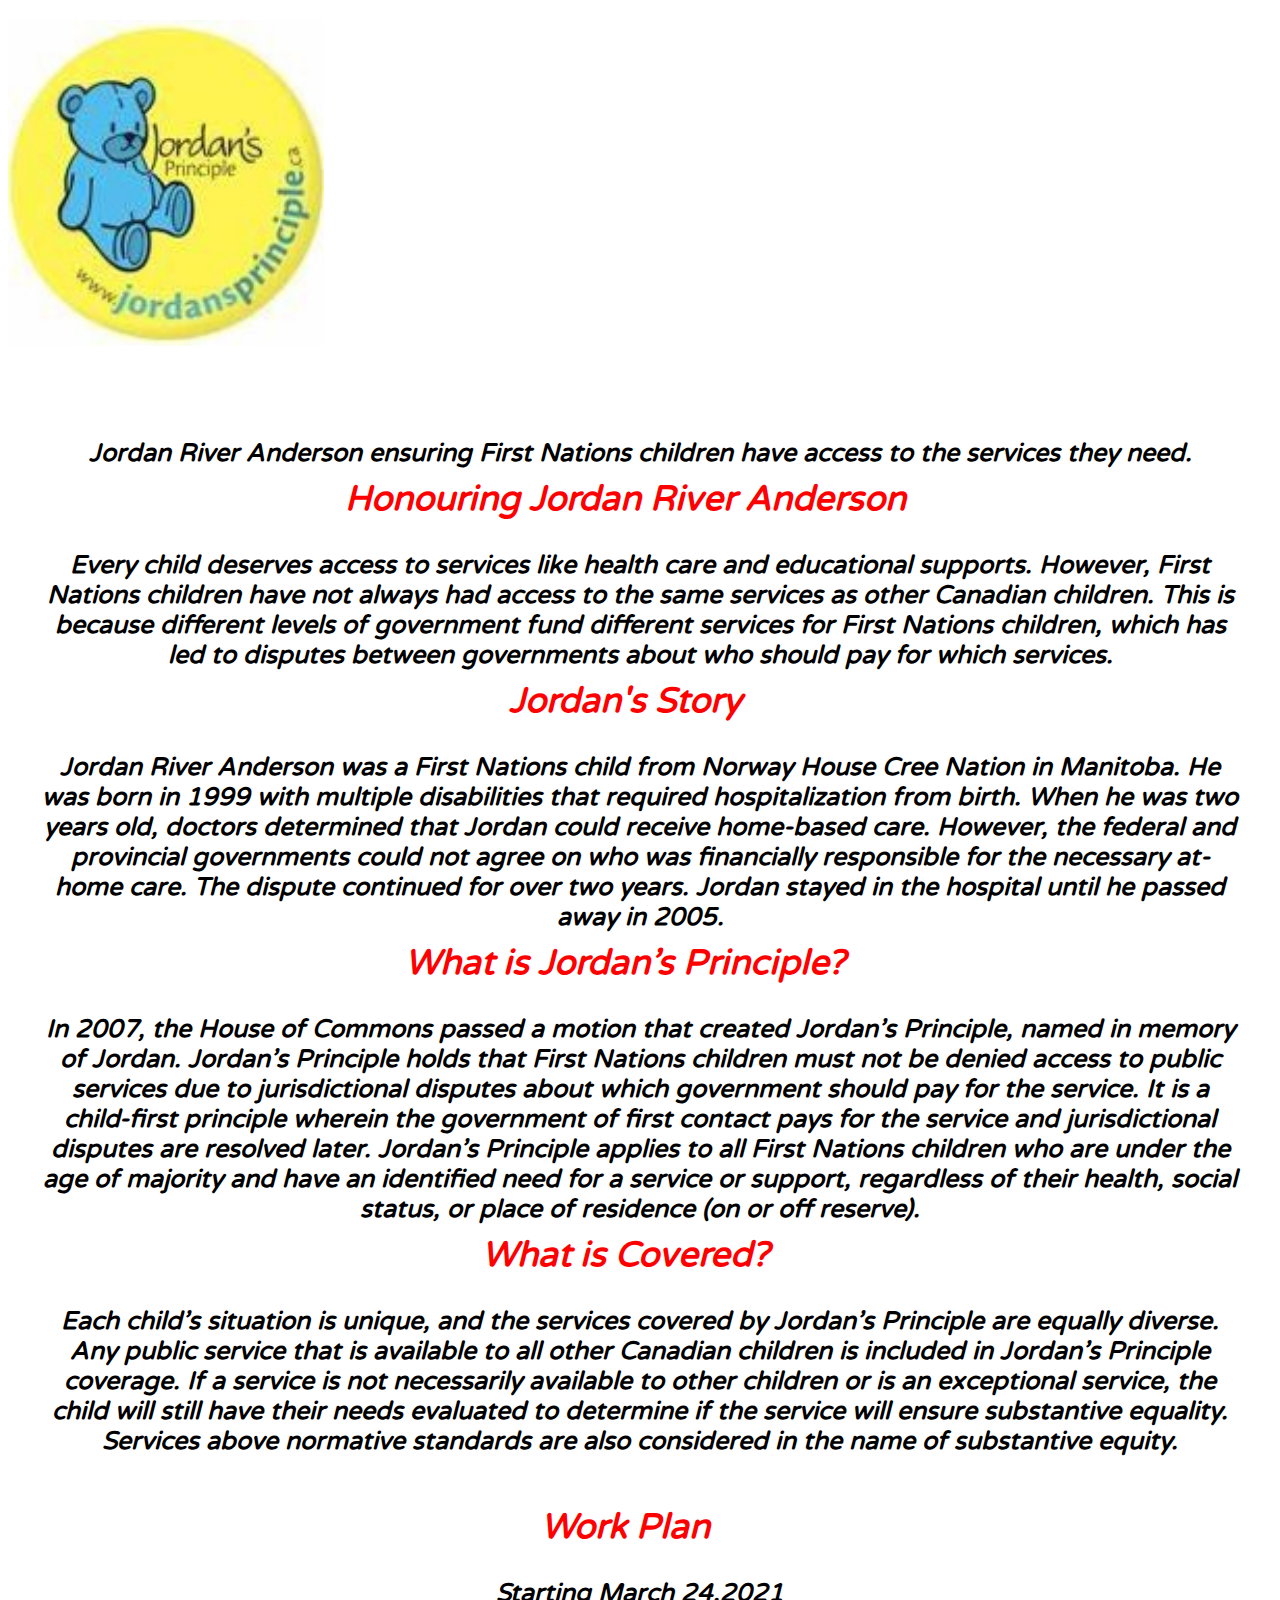
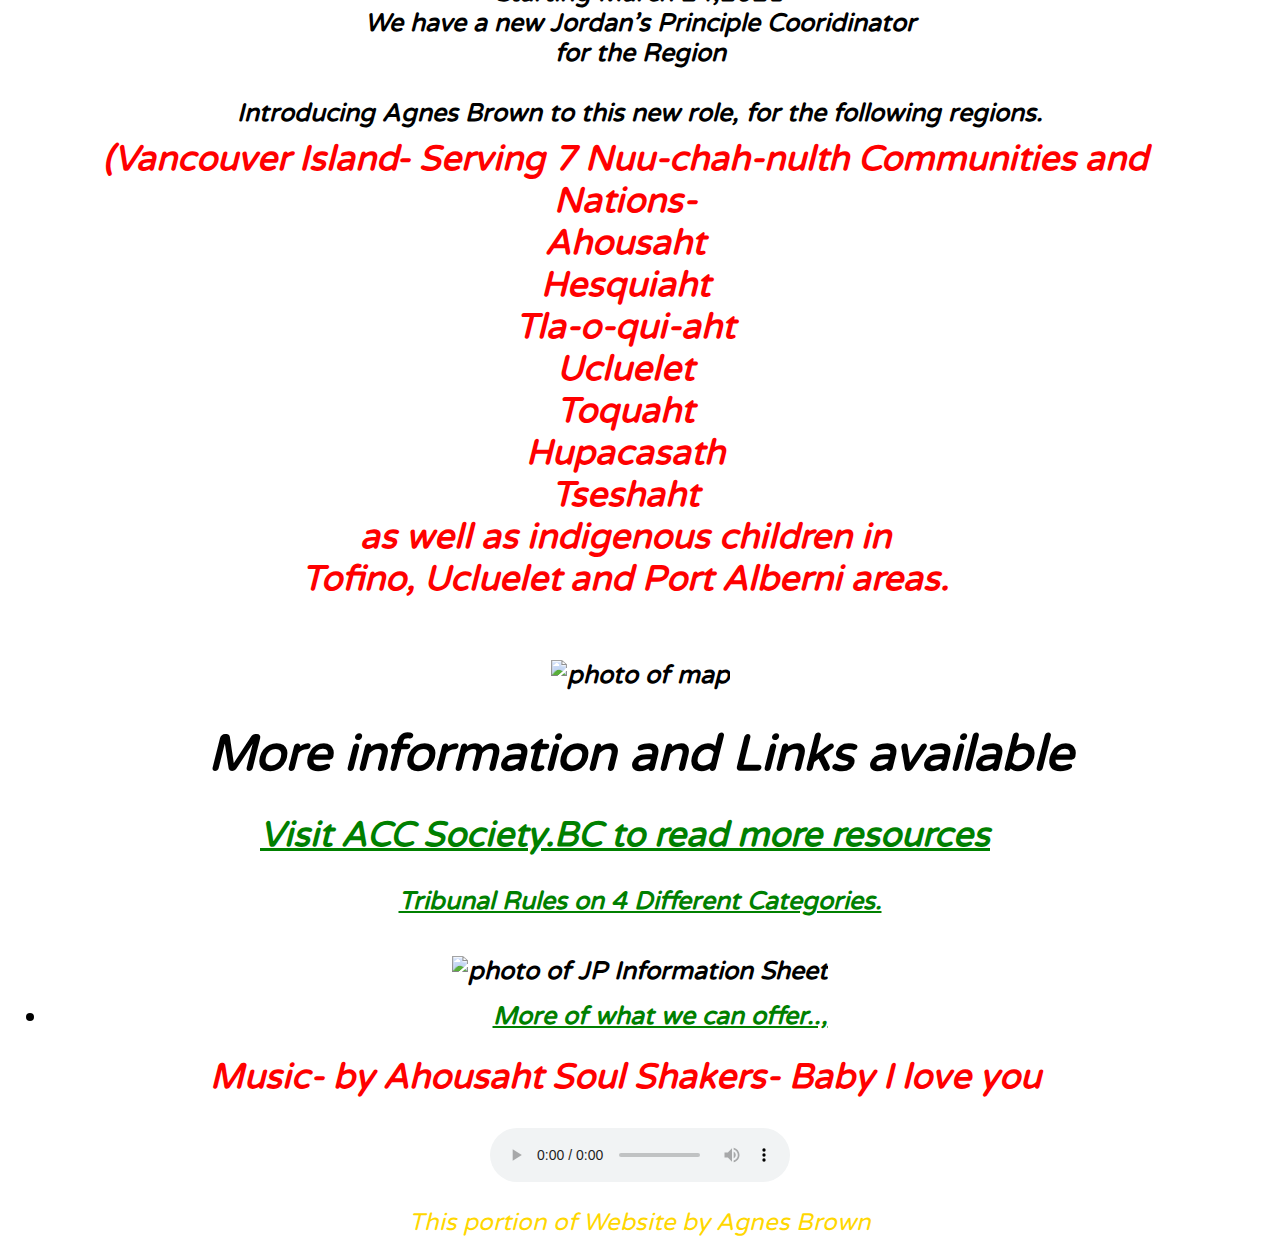
==== index.html @ 7cdf099b "Update index.html" ====
<!DOCTYPE html>
<html lang="en">

<head>
    <title> Jordan's Principle </title>
    <meta charset="utf-8">
    <link rel="stylesheet" href="style2.css">
<link rel="preconnect" href="https://fonts.gstatic.com">
<link href="https://fonts.googleapis.com/css2?family=Varela+Round&display=swap" rel="stylesheet">
</head>
<div class="banner"</div>
<body>
  </p>
</div>

<section>
  <b> Jordan River Anderson</b> ensuring First Nations children have access to the services they need.
  <br> <p> Honouring Jordan River Anderson <br></p>
Every child deserves access to services like health care and educational supports. However, First Nations children have not always had access to the same services as other Canadian children. This is because different levels of government fund different services for First Nations children, which has led to disputes between governments about who should pay for which services.
<p> Jordan's Story </p>
Jordan River Anderson was a First Nations child from Norway House Cree Nation in Manitoba. He was born in 1999 with multiple disabilities that required hospitalization from birth. When he was two years old, doctors determined that Jordan could receive home-based care. However, the federal and provincial governments could not agree on who was financially responsible for the necessary at-home care. The dispute continued for over two years. Jordan stayed in the hospital until he passed away in 2005.
<p> What is Jordan’s Principle? </p>
In 2007, the House of Commons passed a motion that created Jordan’s Principle, named in memory of Jordan. Jordan’s Principle holds that First Nations children must not be denied access to public services due to jurisdictional disputes about which government should pay for the service. It is a child-first principle wherein the government of first contact pays for the service and jurisdictional disputes are resolved later.
Jordan’s Principle applies to all First Nations children who are under the age of majority and have an identified need for a service or support, regardless of their health, social status, or place of residence (on or off reserve).
<p> What is Covered?</p>
Each child’s situation is unique, and the services covered by Jordan’s Principle are equally diverse. Any public service that is available to all other Canadian children is included in Jordan’s Principle coverage. If a service is not necessarily available to other children or is an exceptional service, the child will still have their needs evaluated to determine if the service will ensure substantive equality. Services above normative standards are also considered in the name of substantive equity.</p>

    <p>Work Plan</p>
   Starting March 24,2021
    <br>  We have a new Jordan’s Principle Cooridinator <br>
 <i><b> for the Region</i></b><br>
 <br>  Introducing <b> Agnes Brown</b> to this new role, for the following regions. <br>
    <p>(Vancouver Island- Serving 7 Nuu-chah-nulth Communities and Nations-<br>Ahousaht<br> Hesquiaht <br> Tla-o-qui-aht<br> Ucluelet<br> Toquaht<br> Hupacasath<br> Tseshaht<br> as well as indigenous children in <br>Tofino, Ucluelet and Port Alberni areas. <br></p>
    </section>

 <img src= "images/ncnmap.jpg" alt="photo of map" width="800" height="900" />



<h1> More information and Links available </h1>
<p><a href="https://www.acc-society.bc.ca/jordans-principle-info-sheet-from-indigenous-services-canada/"> Visit ACC Society.BC to read more resources</a></p>
<a href="https://fncaringsociety.com/sites/default/files/2020_chrt_36_information_sheet_jr_update.pdf"> Tribunal Rules on 4 Different Categories.</a></p>

<!--2 more images-->

 <img src= "images/Jordans-Principle-Information-Sheet.jpg" alt="photo of JP Information Sheet" width="800" height="900" />





<nav>
  <ul>
    <li>
<!--2 more hyperlinks-->
      <a href="about.html">More of what we can offer..,</a></li>
    </li>

    </ul>
</nav>

<p> Music- by Ahousaht Soul Shakers- Baby I love you</p>

  <audio controls autoplay>
  <source src="mp3/Baby I Love You - Ahousaht Soul Shakers.mp3" type="audio/mp3">
  <source src="mp3/Baby I Love You - Ahousaht Soul Shakers.mp3" type="audio/mpeg">
  Your browser does not support the audio tag.

</audio>

  <h2> This portion of Website by Agnes Brown</h2>
</footer>

  </body>
  </html>
---- style2.css ----
/*Website styles */
<!DOCTYPE html>
<html>
*{
  font-size: 100%;
  font-family: helvetica, arial

}
body {
  font-family: 'Varela Round', sans-serif;
  font-weight: bold; */
  margin: 40px;
  background-image: url(images/Ahousahtland.jpg);
  background-position: left top;
  background-repeat: no-repeat;
  background-attachment: fixed; /* Background image will not move when scrolling */
  background-size: 1820px 700px;
  <head>color:  red;
  font-size:25px;
  font-style: italic;
  text-align: center
}


h2 {
  color:  gold;
  font-size: 24px;
  font-weight:100;
  font-style: Monotype Corsiva;
  text-align: center;
}
h3 {
  font-size: 18px;
  font-style: normal;
}

header {
  margin-bottom: 20px;
}

p2 {
  color: blue;
  font-size: 16pt;
  background-color: white;
  border: 5px solid red;
  margin: 30px;
  padding: 30px;
  width: 80%;
  height: 80%
}
a img {
  width: 50%;
  height: 30px;
}
  .picture2 {
    width: 600px;
  }

.title {
  color: blue;
  font-size: 48px;
  text-decoration: underline;
}
p {
  color: red;
  font-size:
  35px;
  font-weight: bold;
  text-align: center;
  margin-top: 0px;
  margin-bottom: 20px;
  margin-right: 30px;
  margin-left: 0;
  padding: 10px;
}

h1, h2, h3 {
  margin-bottom: 20px;
}
ul, ol {
  margin: 15px 0;
}
header,
section,
footer {
  padding: 30px;
}

footer {
  color: black;
  background-color: aqua;
  margin: 10px 20px 30px 10px;
}

a:link,
a:focus,
a:active {
  text decoration: underline;
  color: green;
}

a:hover {
  color: red;
  text-decoration: underline;
}

a:visited {
  color: blue;
}
.container {
max-width: 1000px
}
.banner {
  height: 350px;
  background-image: url(images/JPLogo2.jpg);
  background-size: 25%;
  background attachment: fixed;
  background-position: left;
  background-repeat: no-repeat;
  margin-bottom: 50px;
}
.caption {
  color: black;
  font-weight: bold;
  margin-top: -200px;
  position: relative;
  color: black;
  font-weight: bold;
}
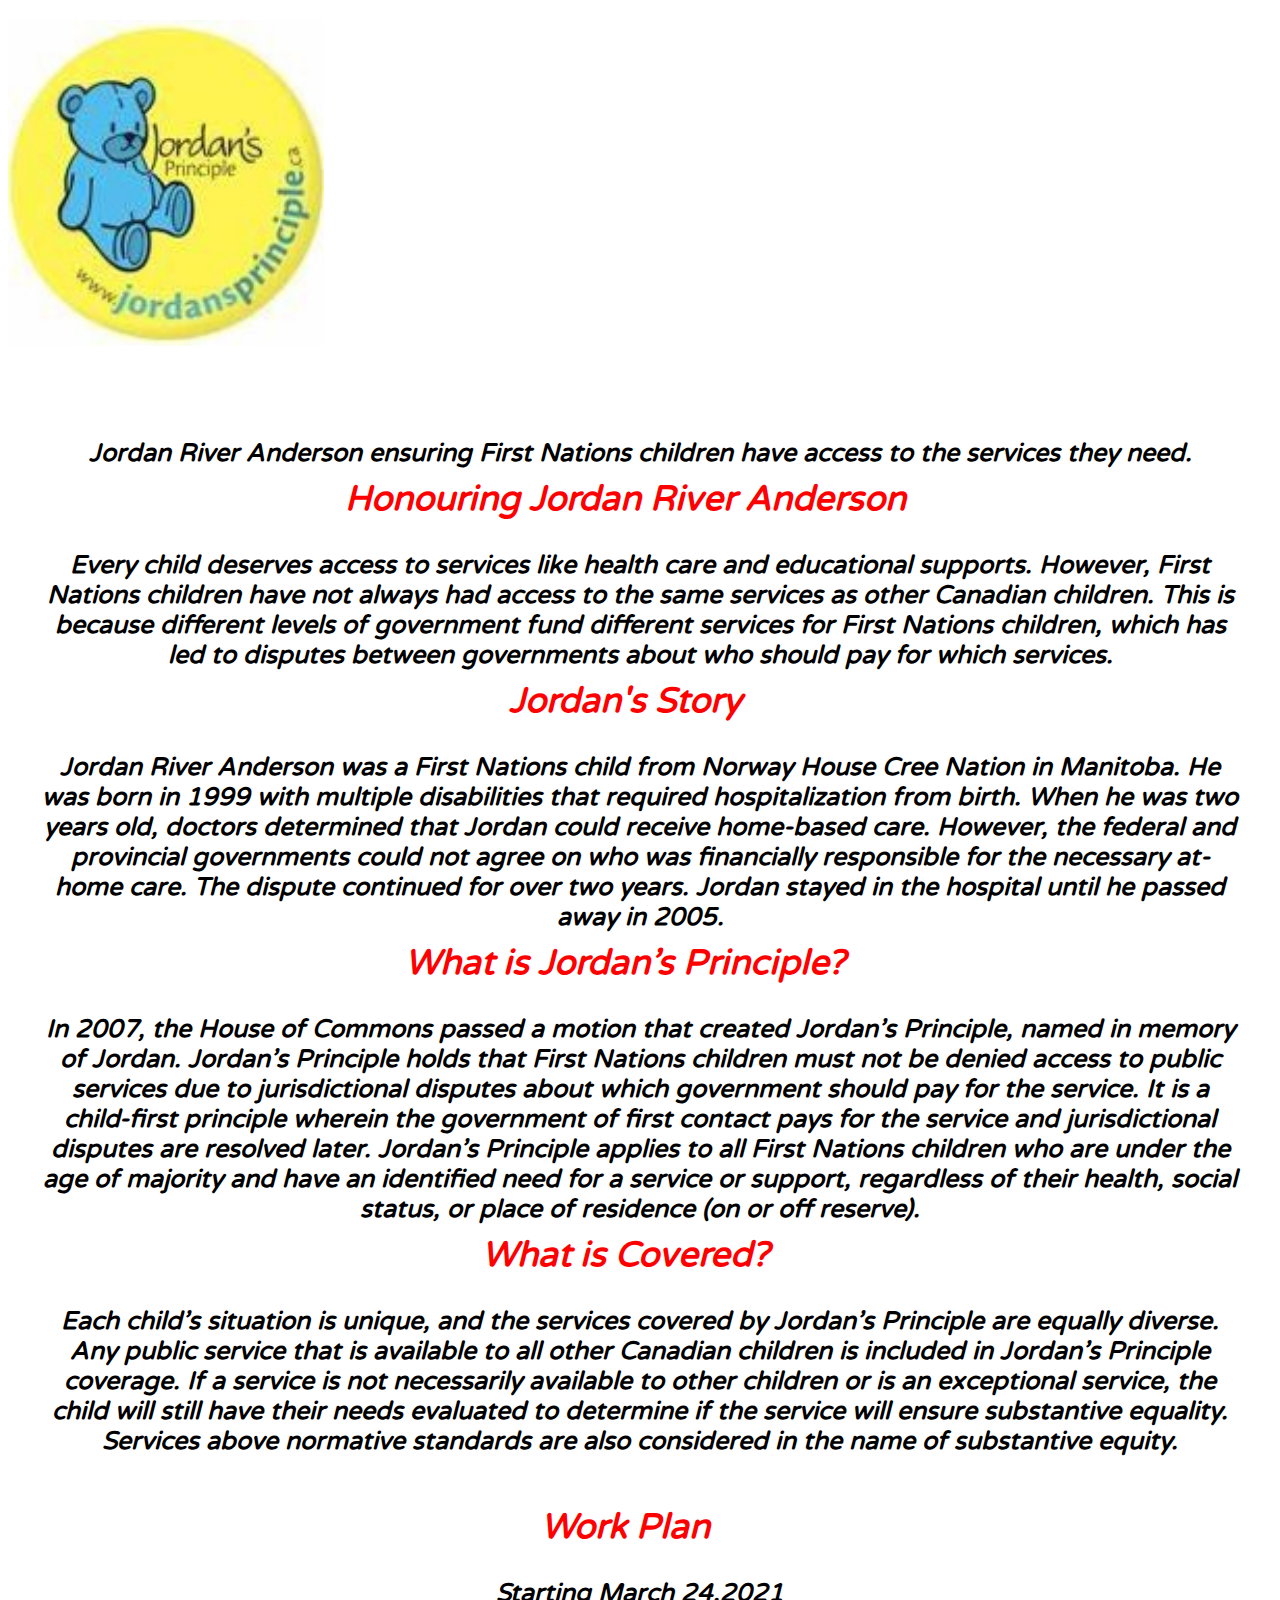
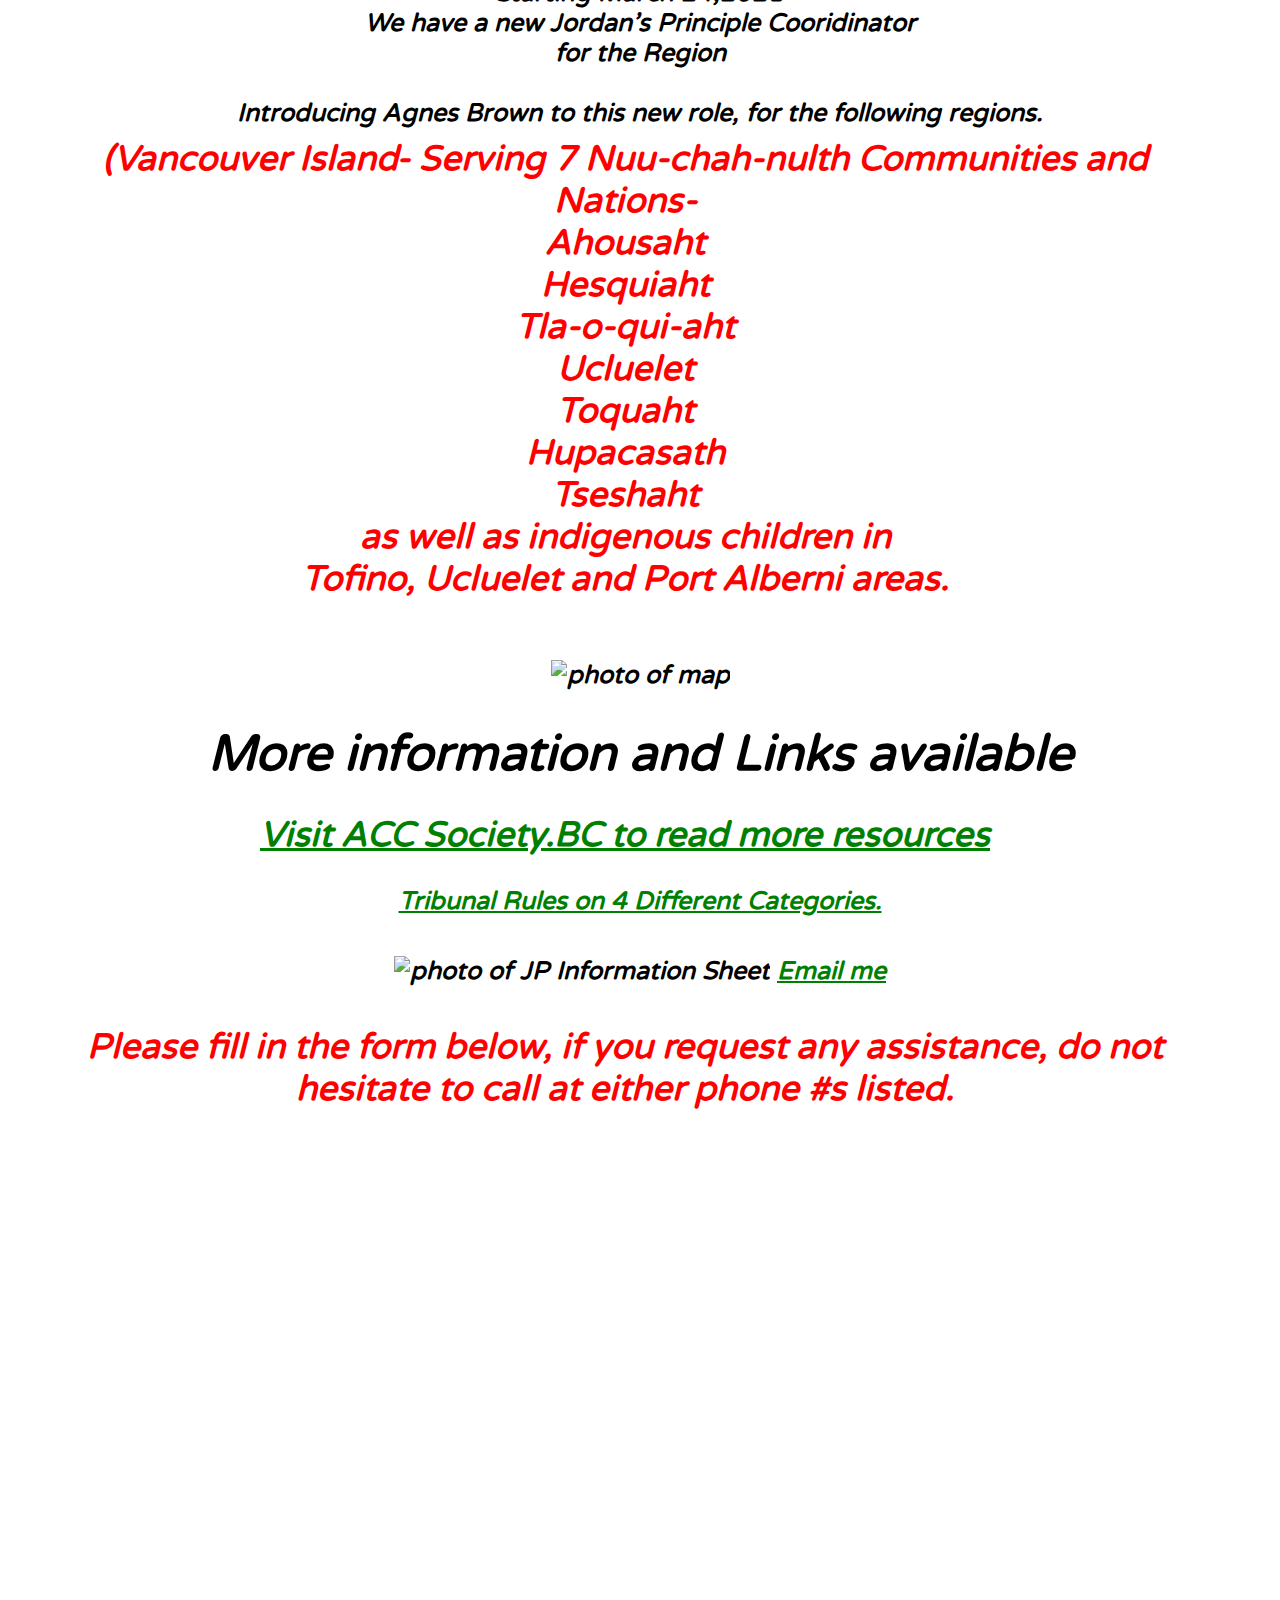
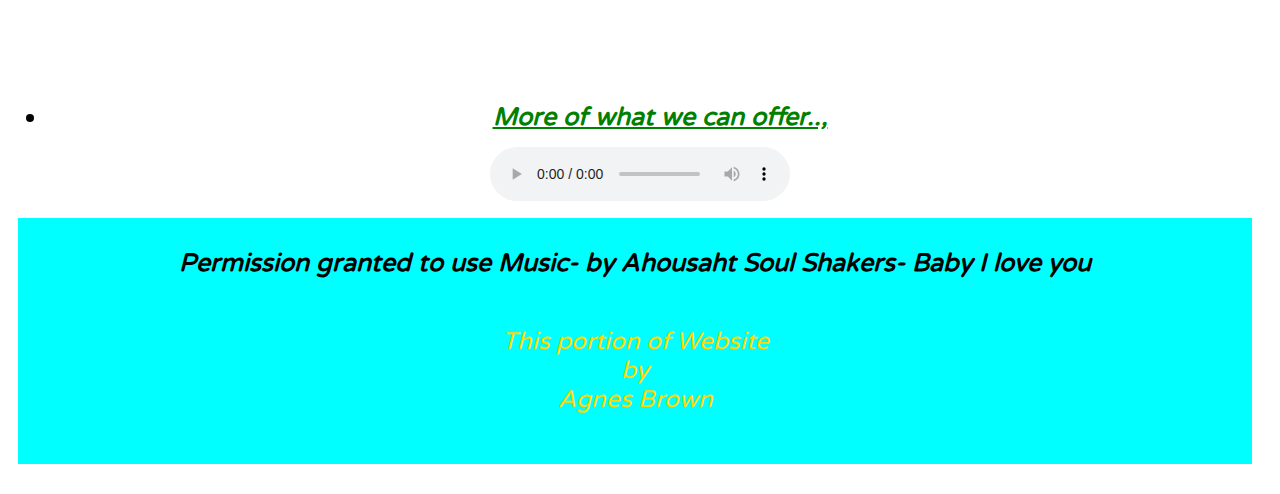
==== commit 8d72877b: "Update index.html" ====
--- a/index.html
+++ b/index.html
@@ -45,8 +45,14 @@
 
  <img src= "images/Jordans-Principle-Information-Sheet.jpg" alt="photo of JP Information Sheet" width="800" height="900" />
 
+ <a href=mailto:jordansprinciple@ahousaht.ca">Email me</a><br>
+  <br>
+    <p>  Please fill in the form below, if you request any assistance, do not hesitate to call at either phone #s listed. <br></p>
+ <section>
 
+       <iframe width="640px" height= "480px" src= "https://forms.office.com/Pages/ResponsePage.aspx?id=34olkMHsc02o_7tnkoJL-KCwvc5NsjBNshpTyP72bE1UN0hHR0ZGMFJYV1NWT1kzRDBGTjlKMzg4RS4u&embed=true" frameborder= "0" marginwidth= "0" marginheight= "0" style= "border: none; max-width:100%; max-height:100vh" allowfullscreen webkitallowfullscreen mozallowfullscreen msallowfullscreen> </iframe>
 
+ </section>
 
 
 <nav>
@@ -59,17 +65,16 @@
     </ul>
 </nav>
 
-<p> Music- by Ahousaht Soul Shakers- Baby I love you</p>
-
   <audio controls autoplay>
   <source src="mp3/Baby I Love You - Ahousaht Soul Shakers.mp3" type="audio/mp3">
   <source src="mp3/Baby I Love You - Ahousaht Soul Shakers.mp3" type="audio/mpeg">
   Your browser does not support the audio tag.
-
 </audio>
 
-  <h2> This portion of Website by Agnes Brown</h2>
+  <footer>
+    <i> Permission granted to use Music- by Ahousaht Soul Shakers- Baby I love you</<i><br>
+      <br><h2>This portion of Website <br> by <br>Agnes Brown </h2>
+
 </footer>
-
   </body>
   </html>
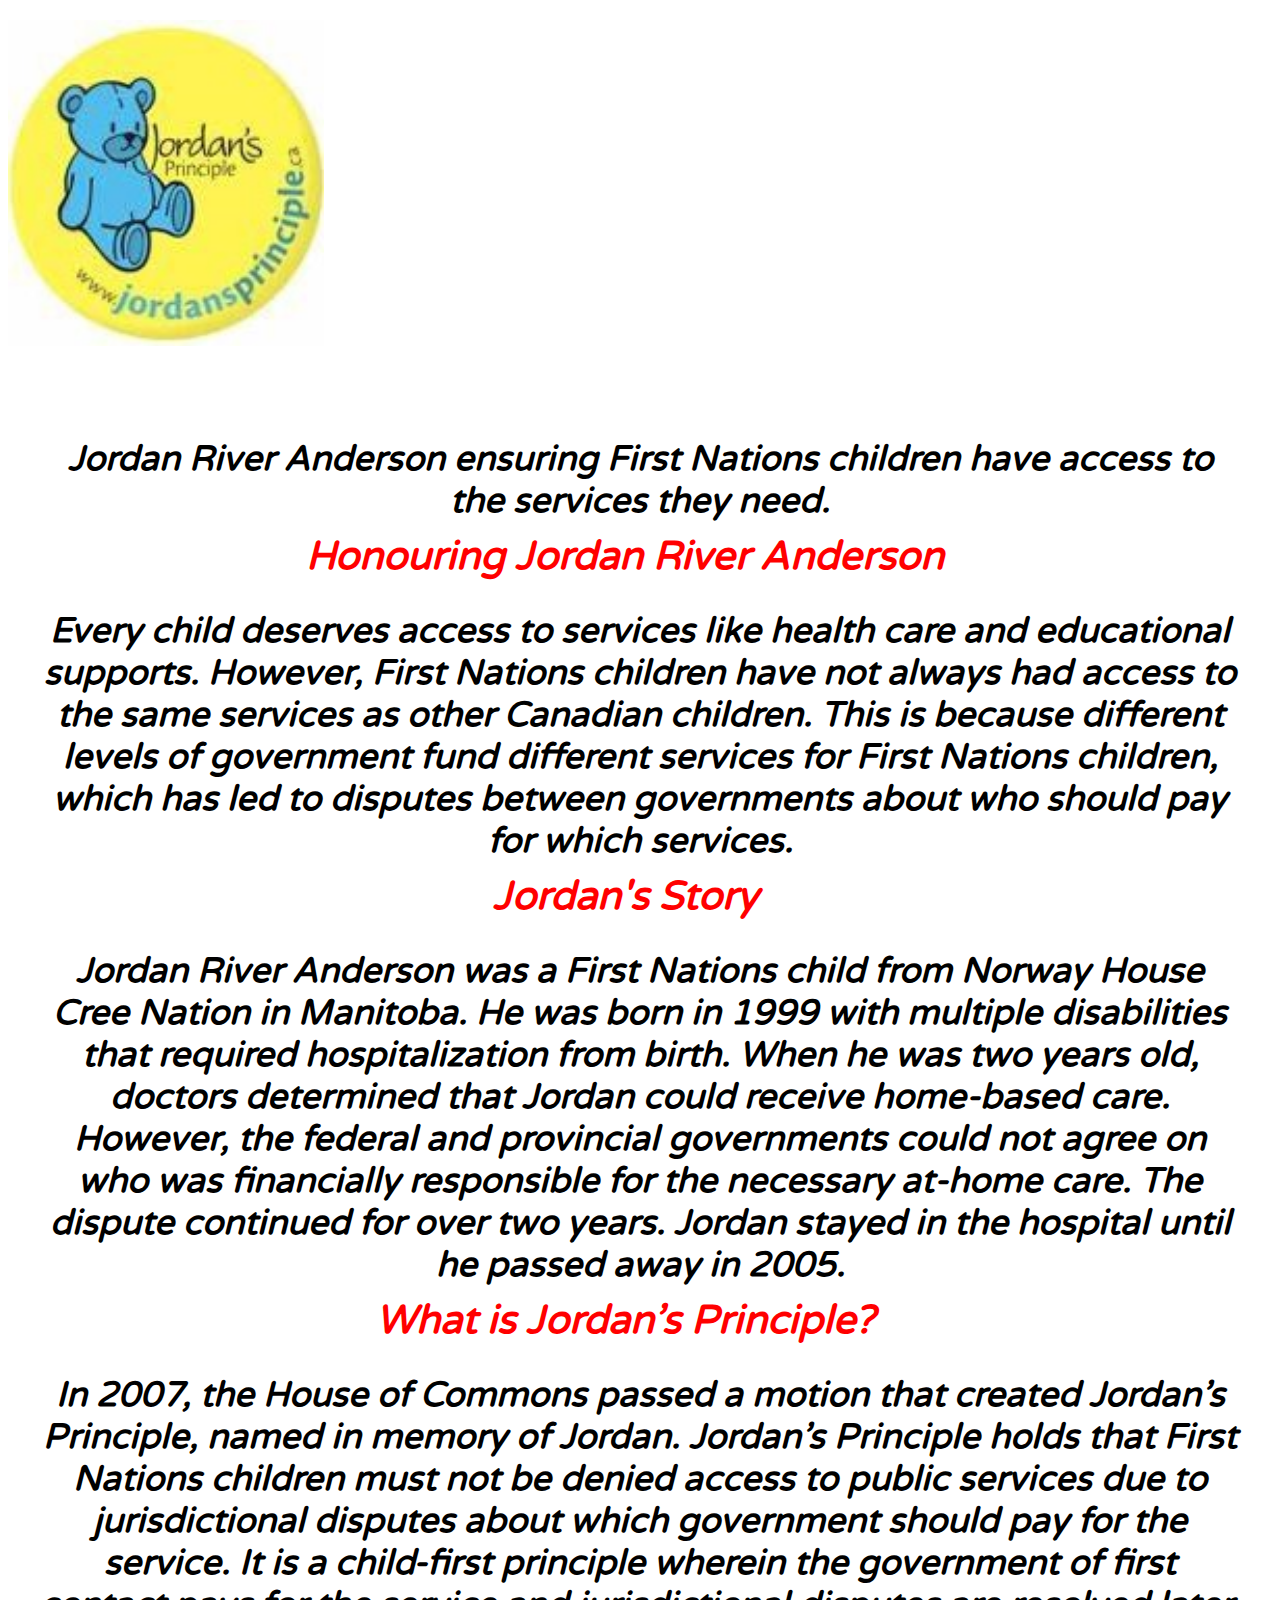
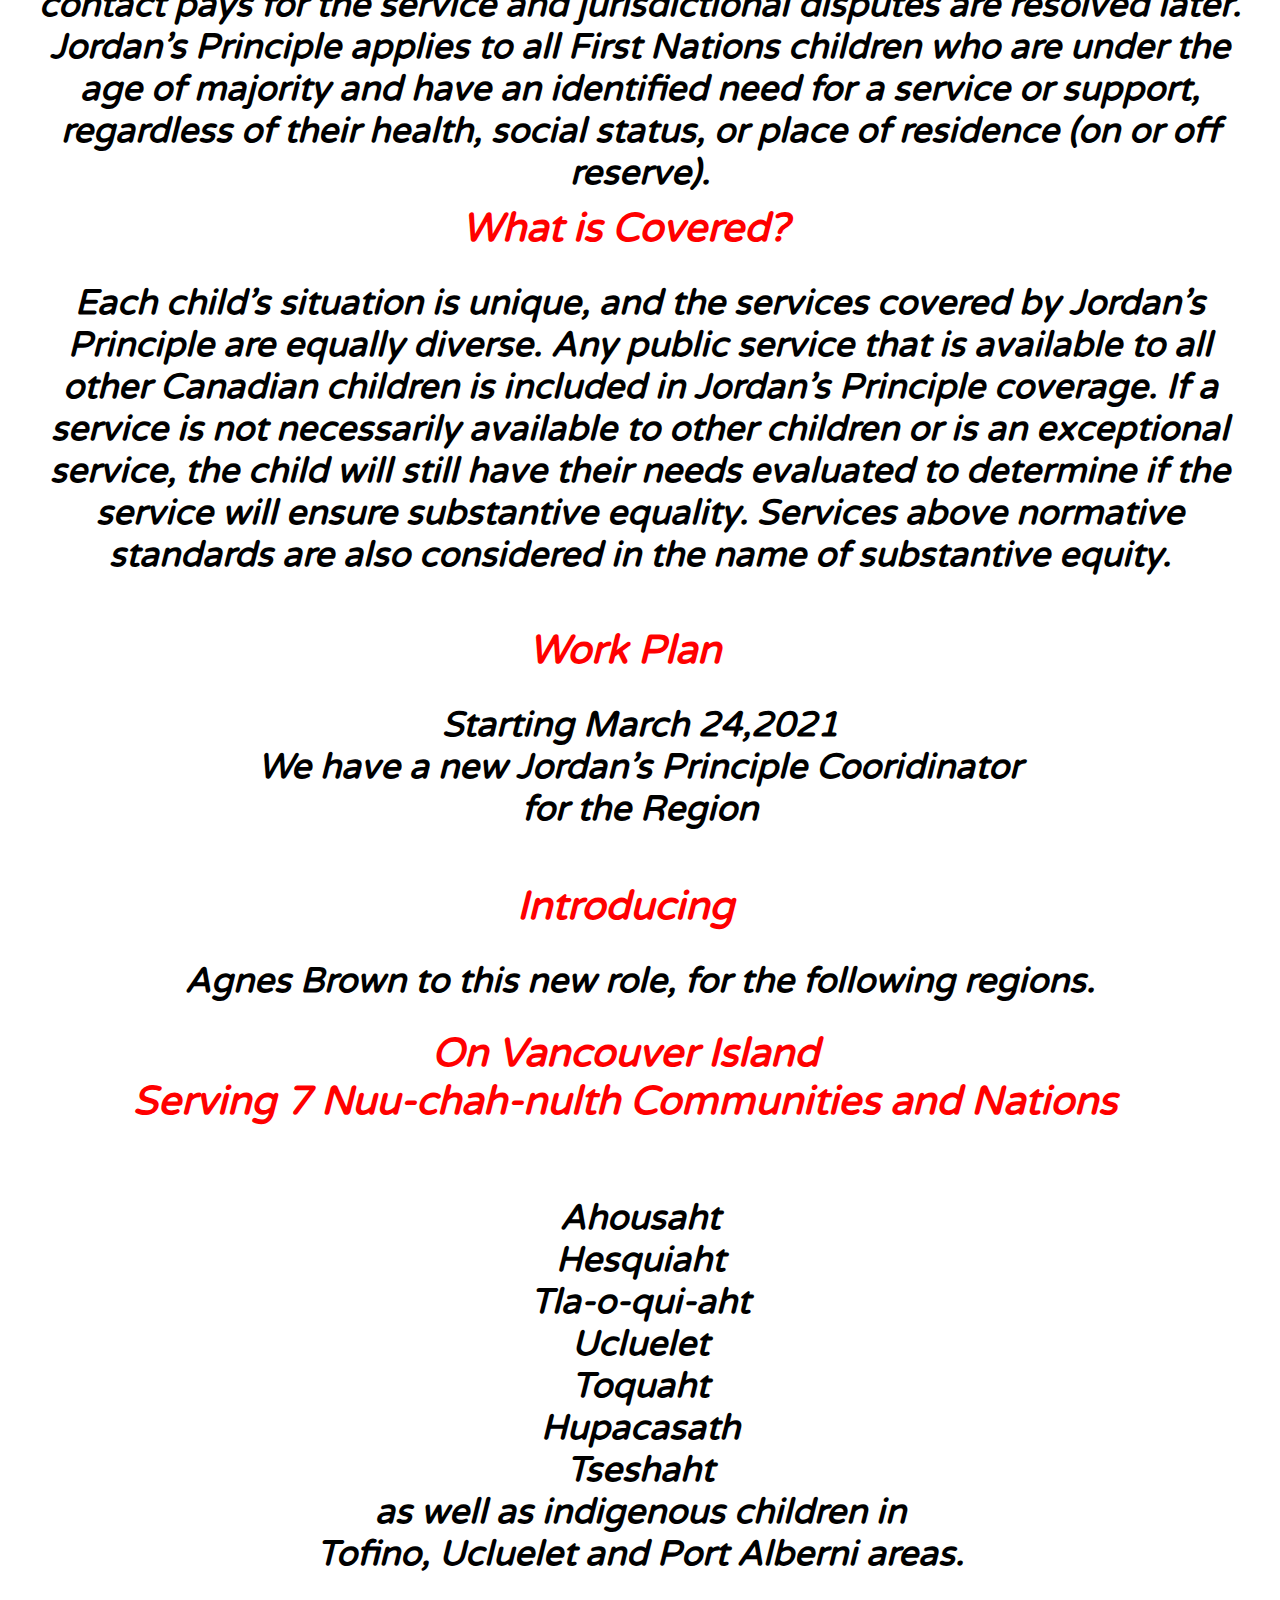
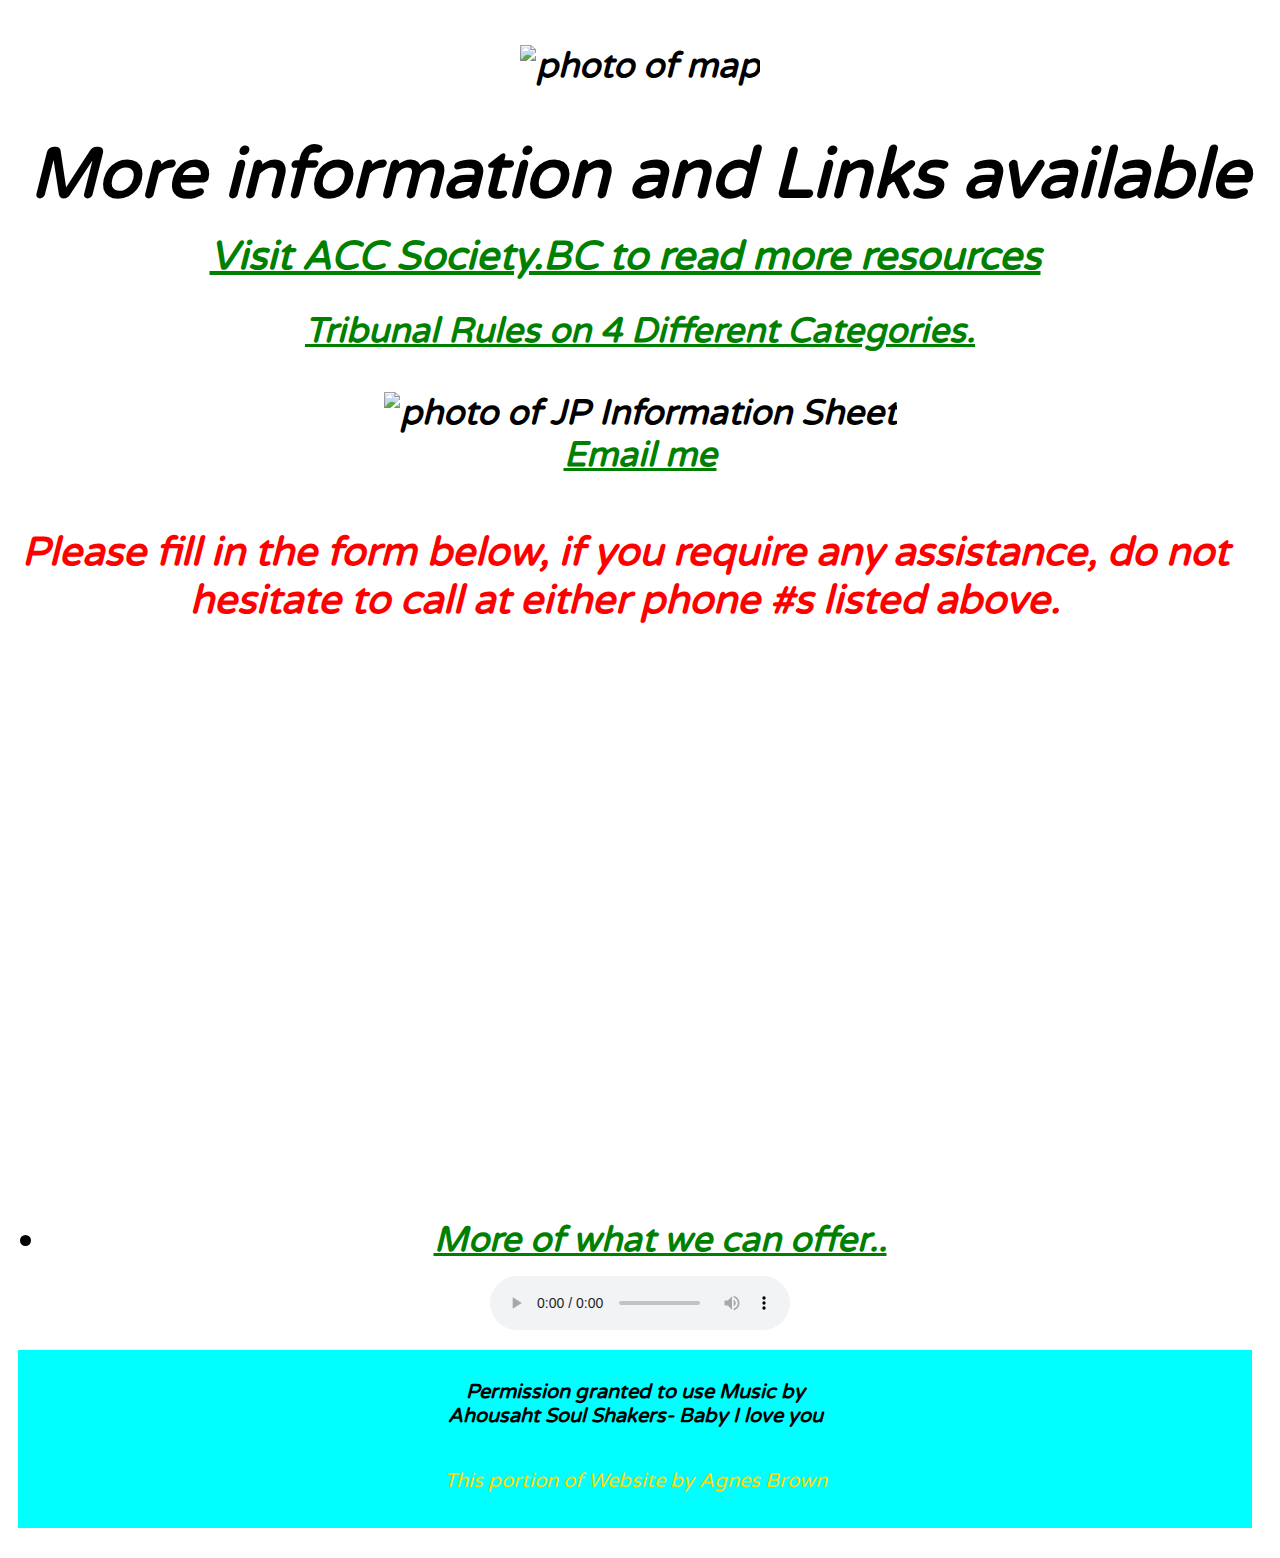
==== commit 2821455f: "Update index.html" ====
--- a/index.html
+++ b/index.html
@@ -29,11 +29,12 @@
    Starting March 24,2021
     <br>  We have a new Jordan’s Principle Cooridinator <br>
  <i><b> for the Region</i></b><br>
- <br>  Introducing <b> Agnes Brown</b> to this new role, for the following regions. <br>
-    <p>(Vancouver Island- Serving 7 Nuu-chah-nulth Communities and Nations-<br>Ahousaht<br> Hesquiaht <br> Tla-o-qui-aht<br> Ucluelet<br> Toquaht<br> Hupacasath<br> Tseshaht<br> as well as indigenous children in <br>Tofino, Ucluelet and Port Alberni areas. <br></p>
+ <br>  <p> Introducing</p> <b> Agnes Brown</b> to this new role, for the following regions. <br>
+  <h2><p> On Vancouver Island <br>Serving 7 Nuu-chah-nulth Communities and Nations </h2>
+    <br>Ahousaht<br> Hesquiaht <br> Tla-o-qui-aht<br> Ucluelet<br> Toquaht<br> Hupacasath<br> Tseshaht<br> as well as indigenous children in <br>Tofino, Ucluelet and Port Alberni areas. <br></p>
     </section>
 
- <img src= "images/ncnmap.jpg" alt="photo of map" width="800" height="900" />
+ <img src= "images/7ncntribes.jpg" alt="photo of map" width="800" height="900" />
 
 
 
@@ -45,9 +46,9 @@
 
  <img src= "images/Jordans-Principle-Information-Sheet.jpg" alt="photo of JP Information Sheet" width="800" height="900" />
 
- <a href=mailto:jordansprinciple@ahousaht.ca">Email me</a><br>
+ <a href=mailto:jordansprinciple@ahousaht.ca"><br> Email me</a><br>
   <br>
-    <p>  Please fill in the form below, if you request any assistance, do not hesitate to call at either phone #s listed. <br></p>
+    <p>  Please fill in the form below, if you require any assistance, do not hesitate to call at either phone #s listed above. <br></p>
  <section>
 
        <iframe width="640px" height= "480px" src= "https://forms.office.com/Pages/ResponsePage.aspx?id=34olkMHsc02o_7tnkoJL-KCwvc5NsjBNshpTyP72bE1UN0hHR0ZGMFJYV1NWT1kzRDBGTjlKMzg4RS4u&embed=true" frameborder= "0" marginwidth= "0" marginheight= "0" style= "border: none; max-width:100%; max-height:100vh" allowfullscreen webkitallowfullscreen mozallowfullscreen msallowfullscreen> </iframe>
@@ -59,7 +60,7 @@
   <ul>
     <li>
 <!--2 more hyperlinks-->
-      <a href="about.html">More of what we can offer..,</a></li>
+      <a href="about.html">More of what we can offer..</a></li>
     </li>
 
     </ul>
@@ -72,8 +73,8 @@
 </audio>
 
   <footer>
-    <i> Permission granted to use Music- by Ahousaht Soul Shakers- Baby I love you</<i><br>
-      <br><h2>This portion of Website <br> by <br>Agnes Brown </h2>
+    <i> Permission granted to use Music by <br> Ahousaht Soul Shakers- Baby I love you</<i><br>
+      <br><h2>This portion of Website by Agnes Brown </h2>
 
 </footer>
   </body>
--- a/style2.css
+++ b/style2.css
@@ -14,9 +14,9 @@
   background-position: left top;
   background-repeat: no-repeat;
   background-attachment: fixed; /* Background image will not move when scrolling */
-  background-size: 1820px 700px;
+  background-size: 1820px 900px;
   <head>color:  red;
-  font-size:25px;
+  font-size:35px;
   font-style: italic;
   text-align: center
 }
@@ -24,7 +24,7 @@
 
 h2 {
   color:  gold;
-  font-size: 24px;
+  font-size: 20px;
   font-weight:100;
   font-style: Monotype Corsiva;
   text-align: center;
@@ -63,8 +63,7 @@
 }
 p {
   color: red;
-  font-size:
-  35px;
+  font-size:40px;
   font-weight: bold;
   text-align: center;
   margin-top: 0px;
@@ -75,7 +74,7 @@
 }
 
 h1, h2, h3 {
-  margin-bottom: 20px;
+  margin-bottom: 5px;
 }
 ul, ol {
   margin: 15px 0;
@@ -88,6 +87,7 @@
 
 footer {
   color: black;
+  font-size:20px;
   background-color: aqua;
   margin: 10px 20px 30px 10px;
 }
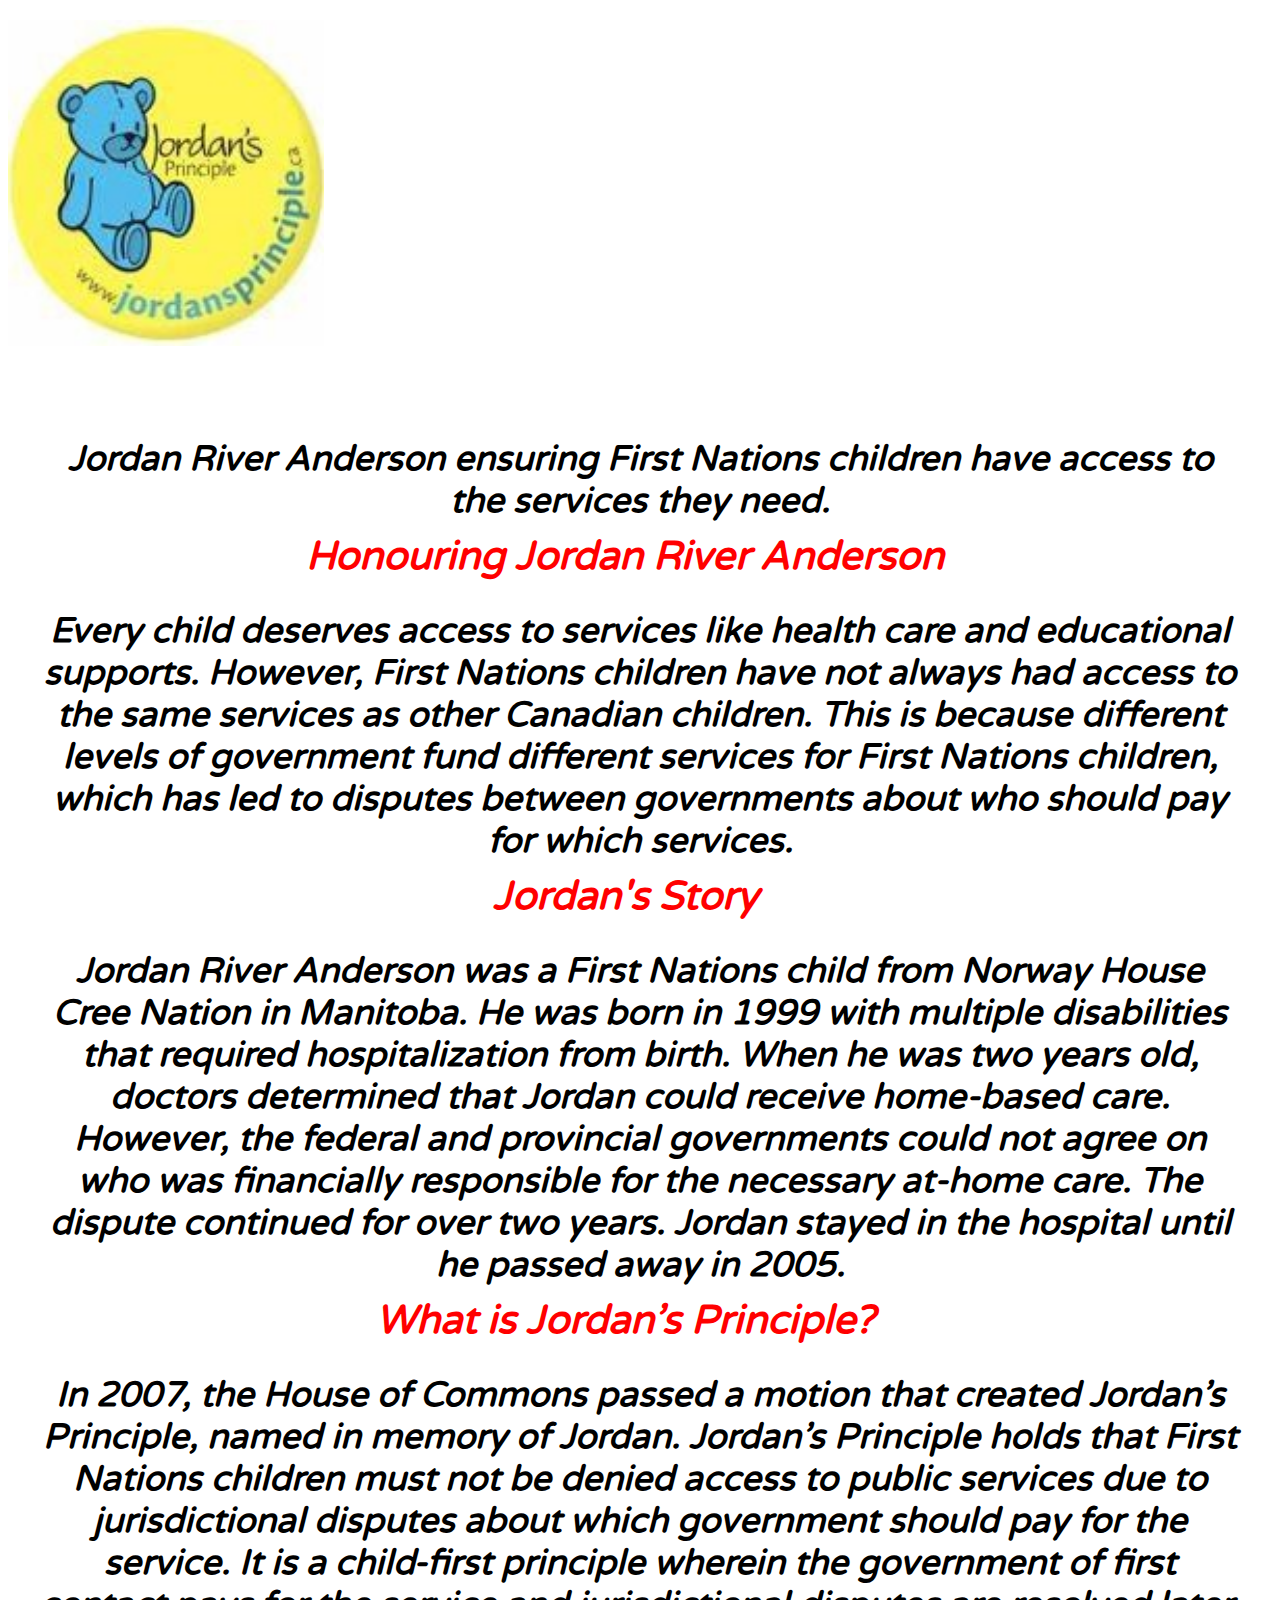
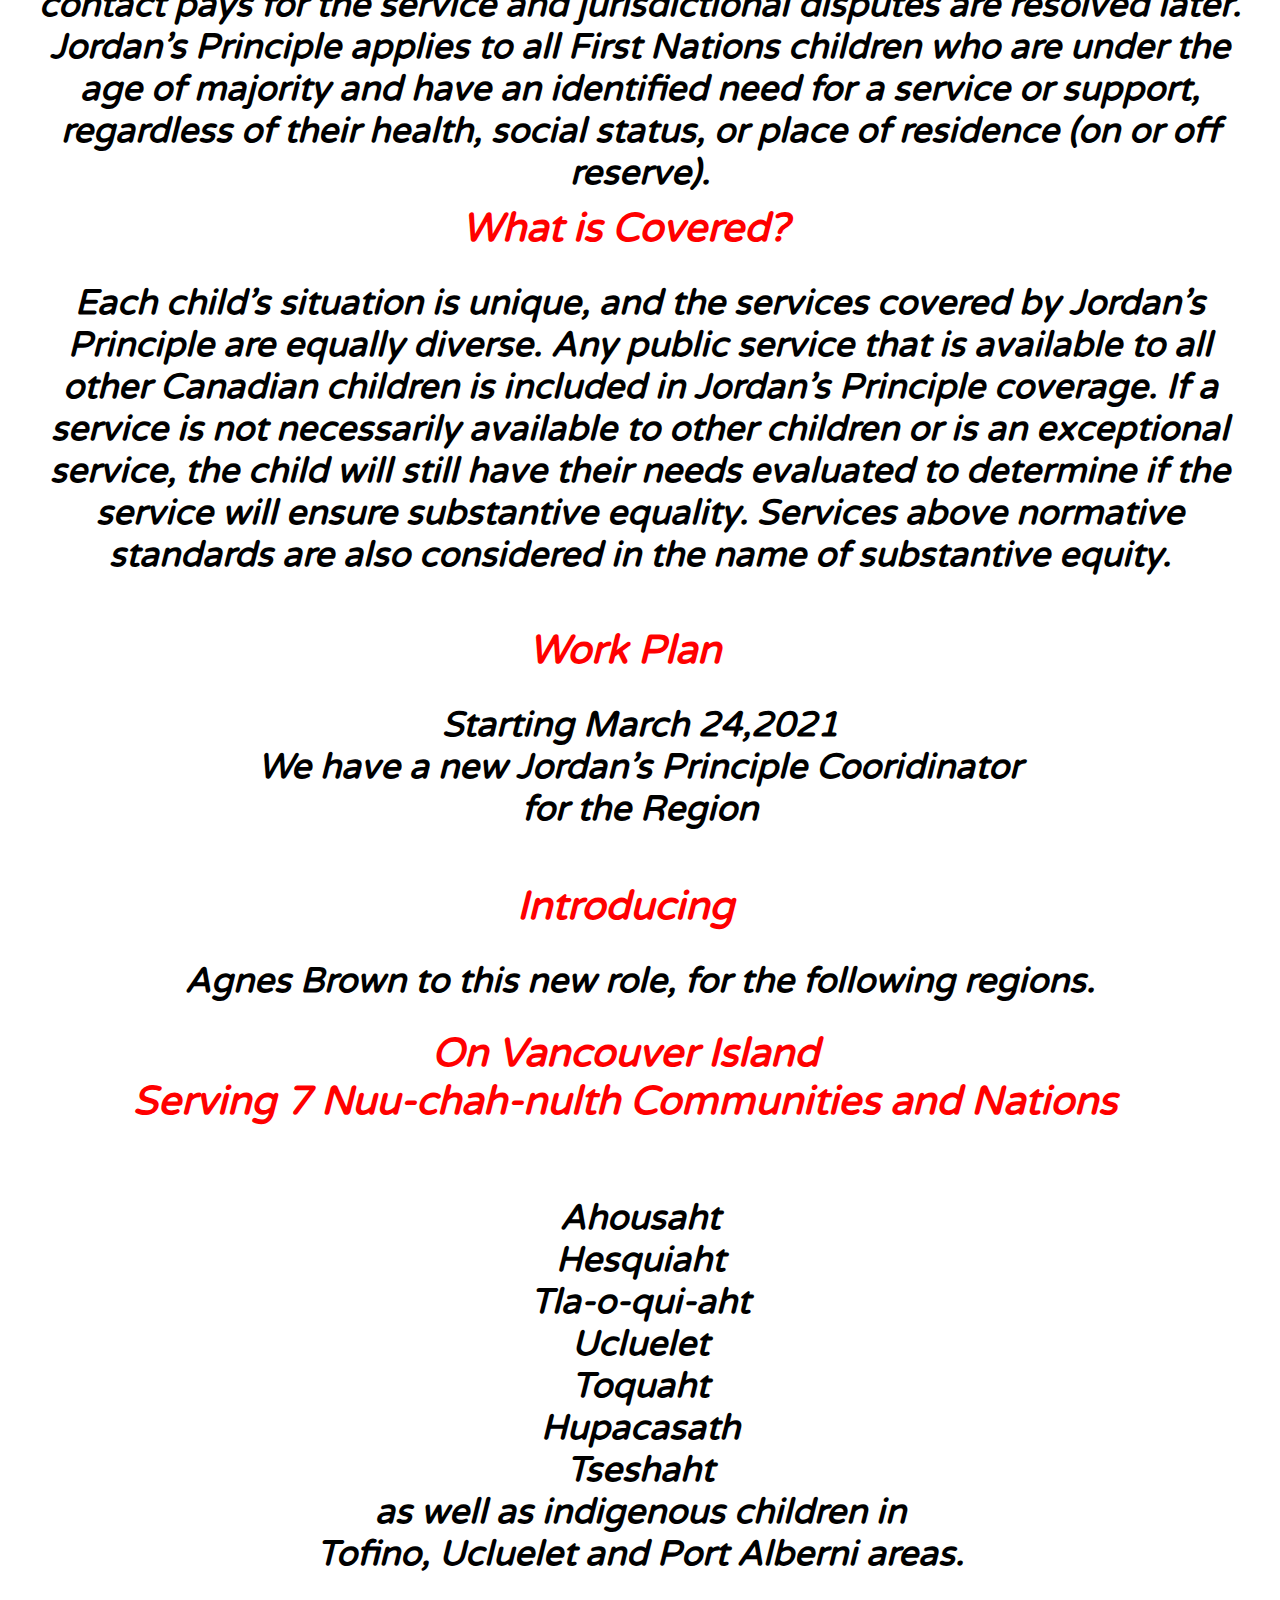
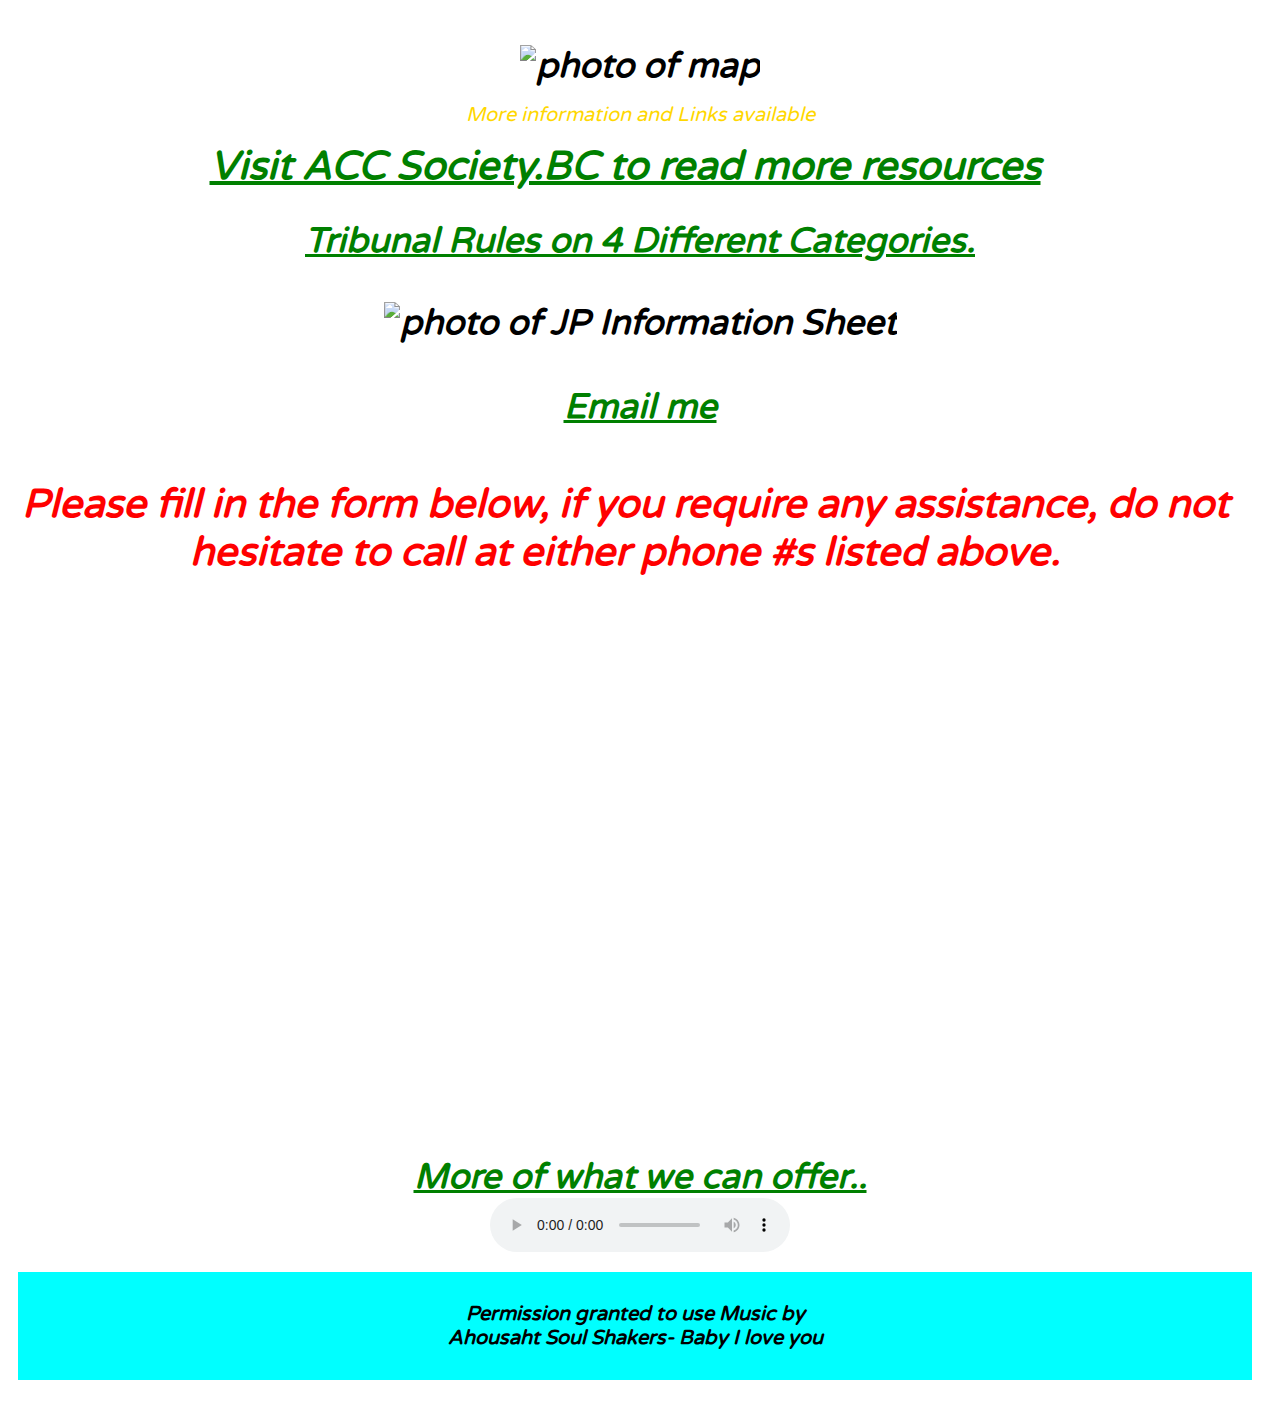
==== commit 9bb5190b: "Update index.html" ====
--- a/index.html
+++ b/index.html
@@ -3,7 +3,7 @@
 
 <head>
     <title> Jordan's Principle </title>
-    <meta charset="utf-8">
+
     <link rel="stylesheet" href="style2.css">
 <link rel="preconnect" href="https://fonts.gstatic.com">
 <link href="https://fonts.googleapis.com/css2?family=Varela+Round&display=swap" rel="stylesheet">
@@ -38,16 +38,18 @@
 
 
 
-<h1> More information and Links available </h1>
+<h2> More information and Links available </h2>
+<nav>
 <p><a href="https://www.acc-society.bc.ca/jordans-principle-info-sheet-from-indigenous-services-canada/"> Visit ACC Society.BC to read more resources</a></p>
 <a href="https://fncaringsociety.com/sites/default/files/2020_chrt_36_information_sheet_jr_update.pdf"> Tribunal Rules on 4 Different Categories.</a></p>
-
+</nav>
 <!--2 more images-->
 
  <img src= "images/Jordans-Principle-Information-Sheet.jpg" alt="photo of JP Information Sheet" width="800" height="900" />
-
+<nav>
  <a href=mailto:jordansprinciple@ahousaht.ca"><br> Email me</a><br>
   <br>
+</nav>
     <p>  Please fill in the form below, if you require any assistance, do not hesitate to call at either phone #s listed above. <br></p>
  <section>
 
@@ -57,13 +59,10 @@
 
 
 <nav>
-  <ul>
-    <li>
+
 <!--2 more hyperlinks-->
       <a href="about.html">More of what we can offer..</a></li>
-    </li>
 
-    </ul>
 </nav>
 
   <audio controls autoplay>
@@ -74,8 +73,9 @@
 
   <footer>
     <i> Permission granted to use Music by <br> Ahousaht Soul Shakers- Baby I love you</<i><br>
-      <br><h2>This portion of Website by Agnes Brown </h2>
-
-</footer>
+ </footer>
+      <meta name="robots" content:"follow"/>
+      <meta name="author" content="Agnes Brown">
+      <meta name="keywords" content="Jordans Principle,Nuuchahnulth,Ahousaht, 7 Nations, Agnes Brown, Coordinator>"
   </body>
   </html>
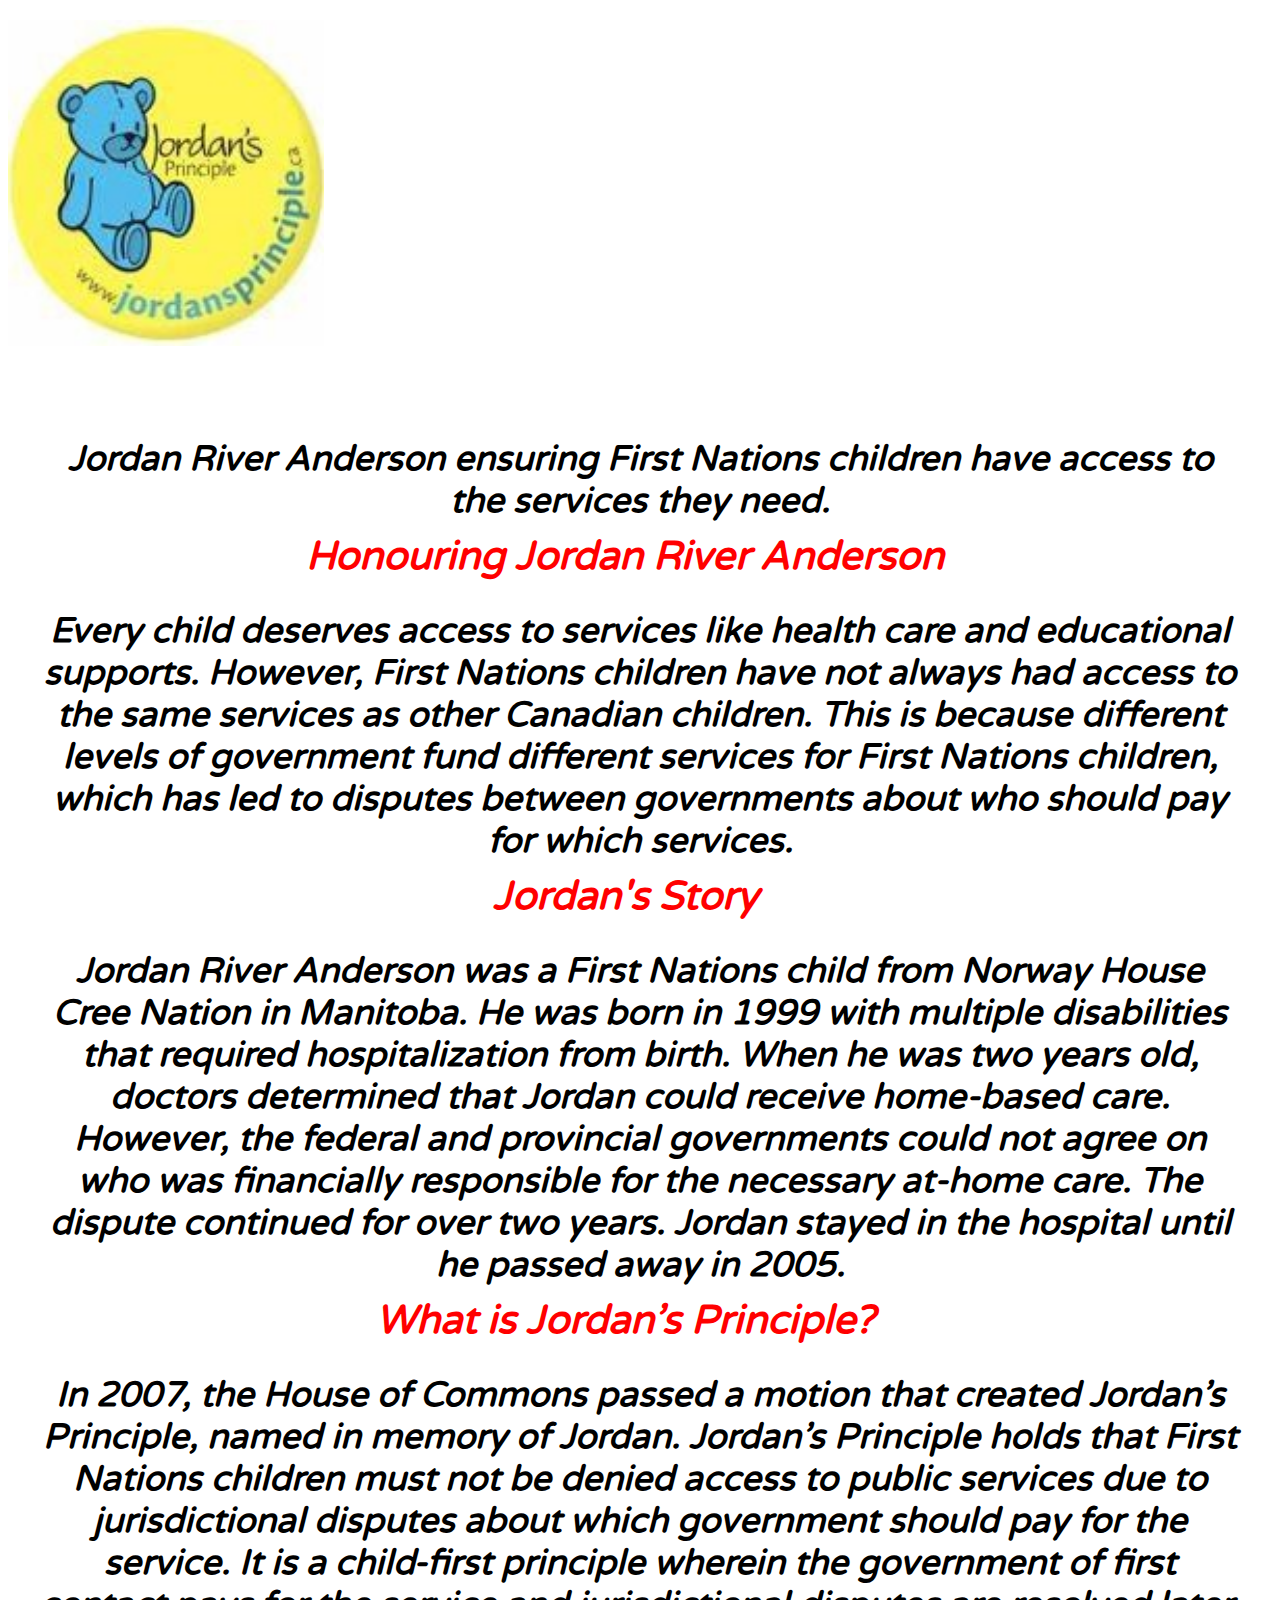
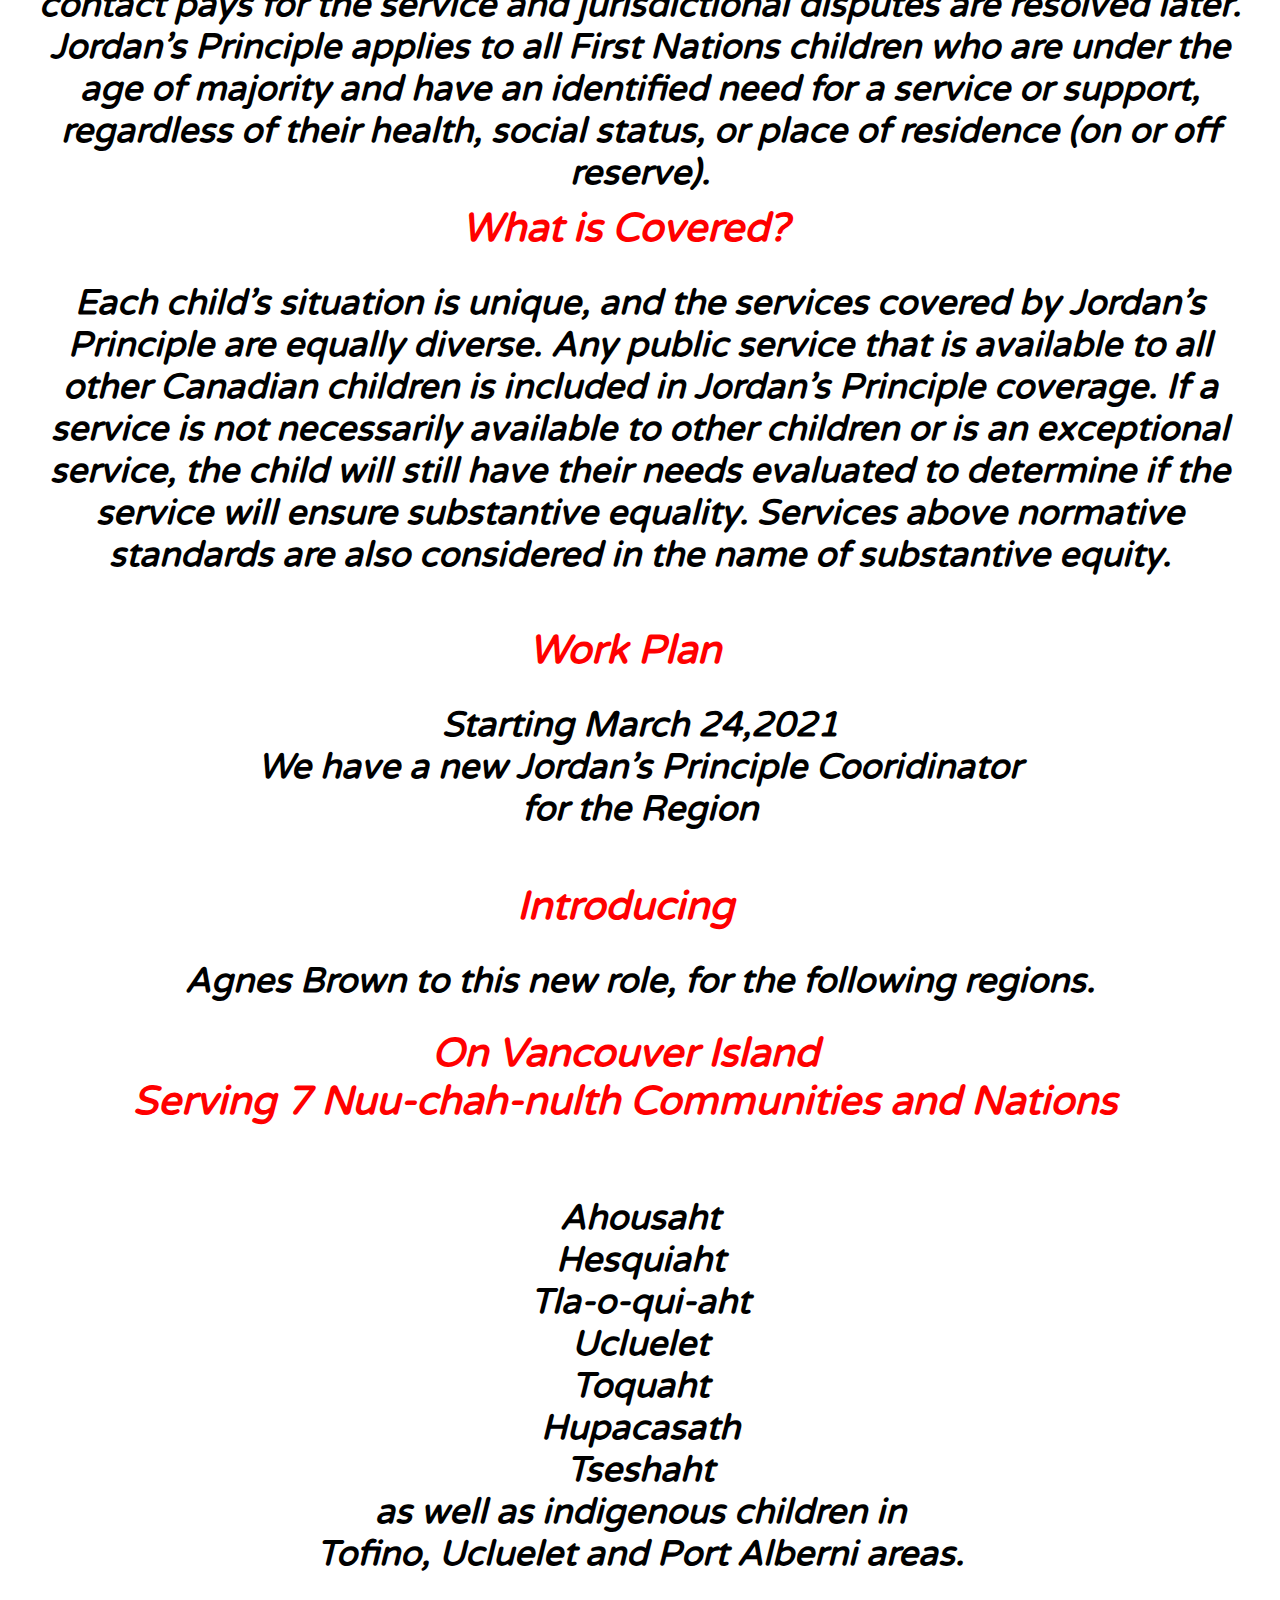
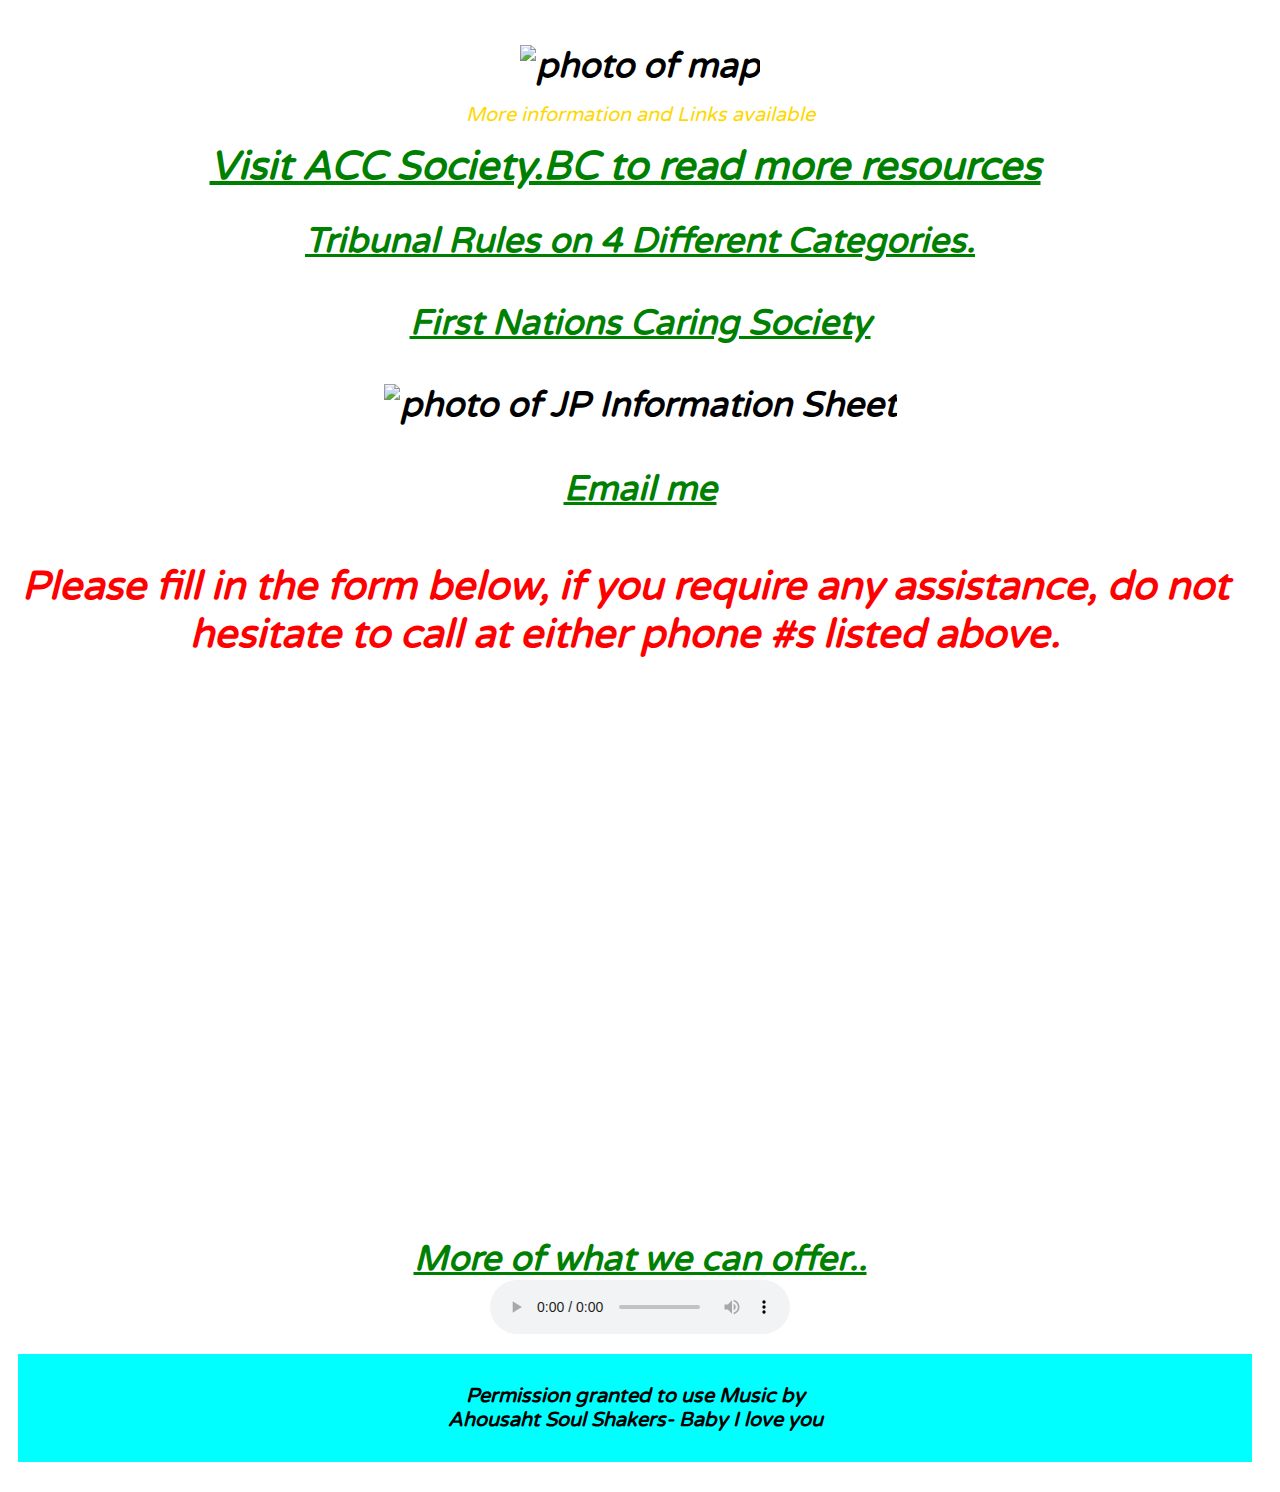
==== commit 986de638: "Update index.html" ====
--- a/index.html
+++ b/index.html
@@ -42,7 +42,9 @@
 <nav>
 <p><a href="https://www.acc-society.bc.ca/jordans-principle-info-sheet-from-indigenous-services-canada/"> Visit ACC Society.BC to read more resources</a></p>
 <a href="https://fncaringsociety.com/sites/default/files/2020_chrt_36_information_sheet_jr_update.pdf"> Tribunal Rules on 4 Different Categories.</a></p>
+<a href="https://fncaringsociety.com/"> First Nations Caring Society </a></p>
 </nav>
+
 <!--2 more images-->
 
  <img src= "images/Jordans-Principle-Information-Sheet.jpg" alt="photo of JP Information Sheet" width="800" height="900" />
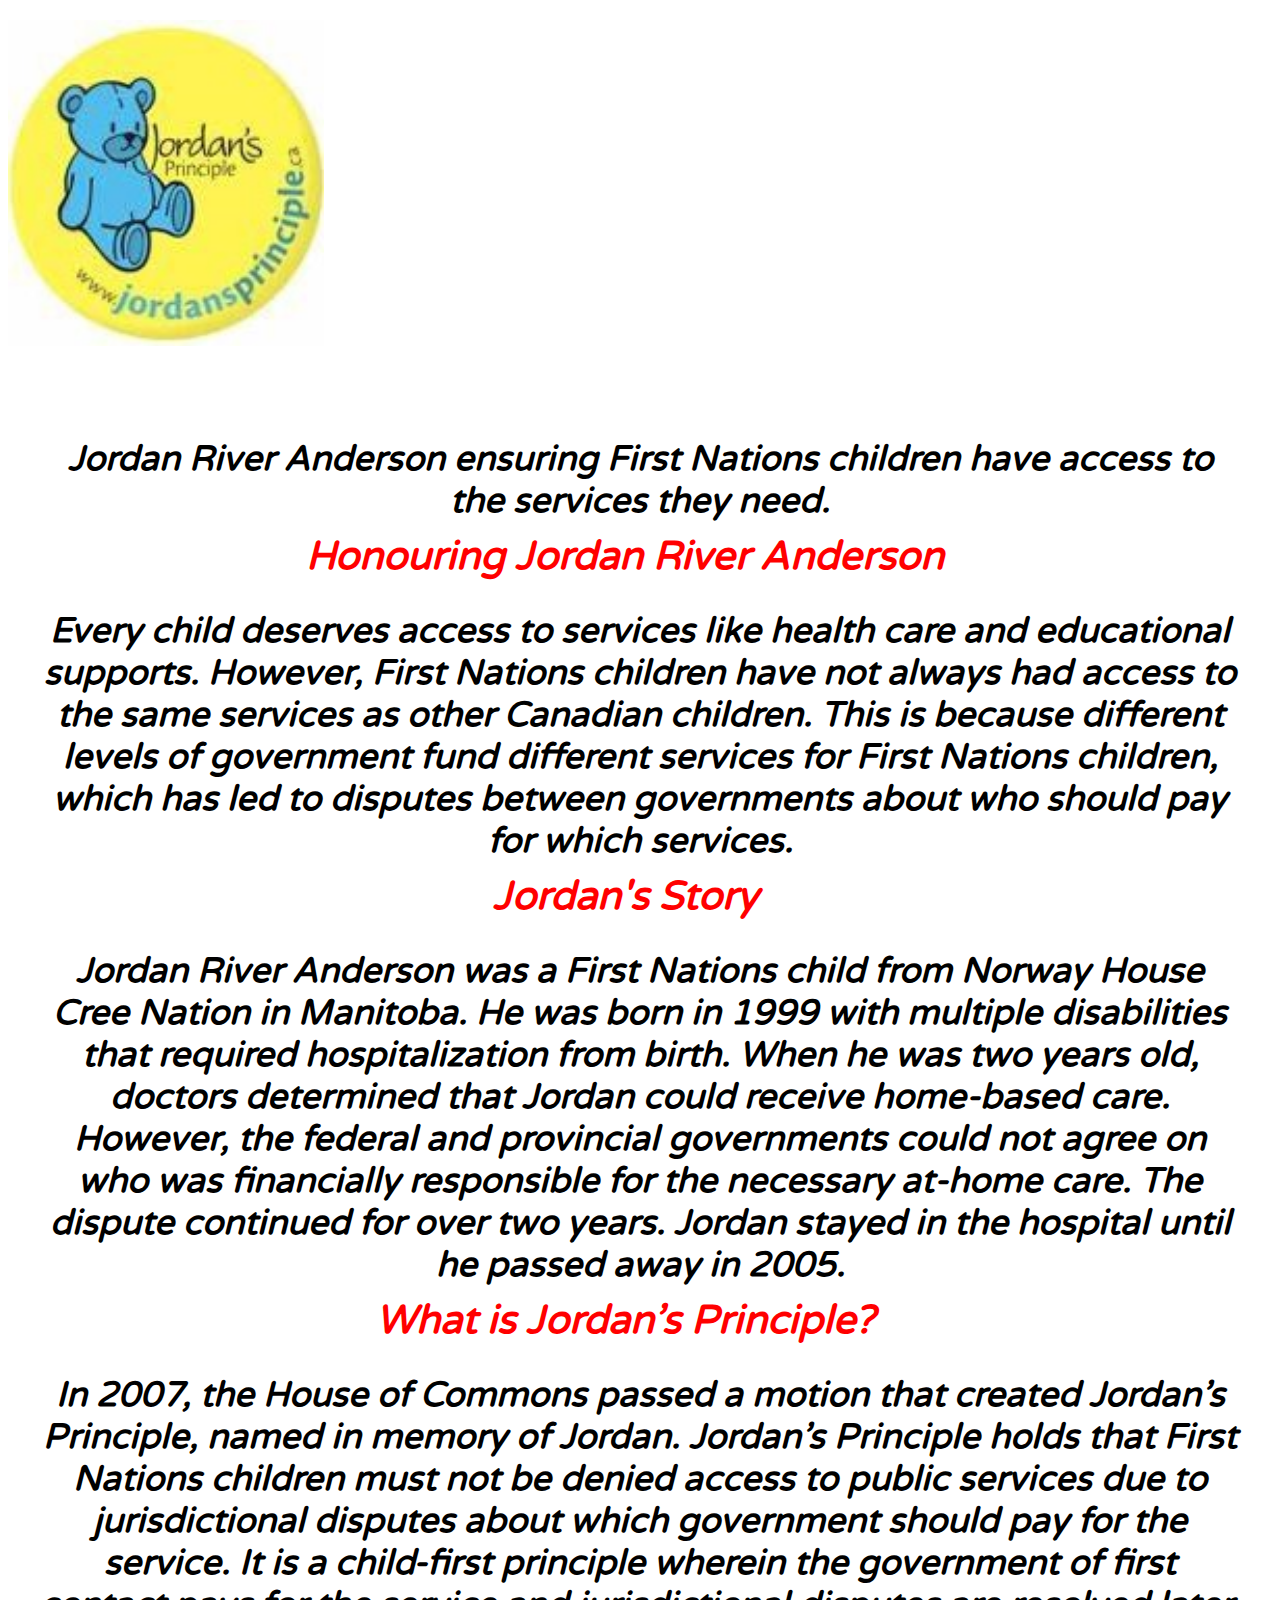
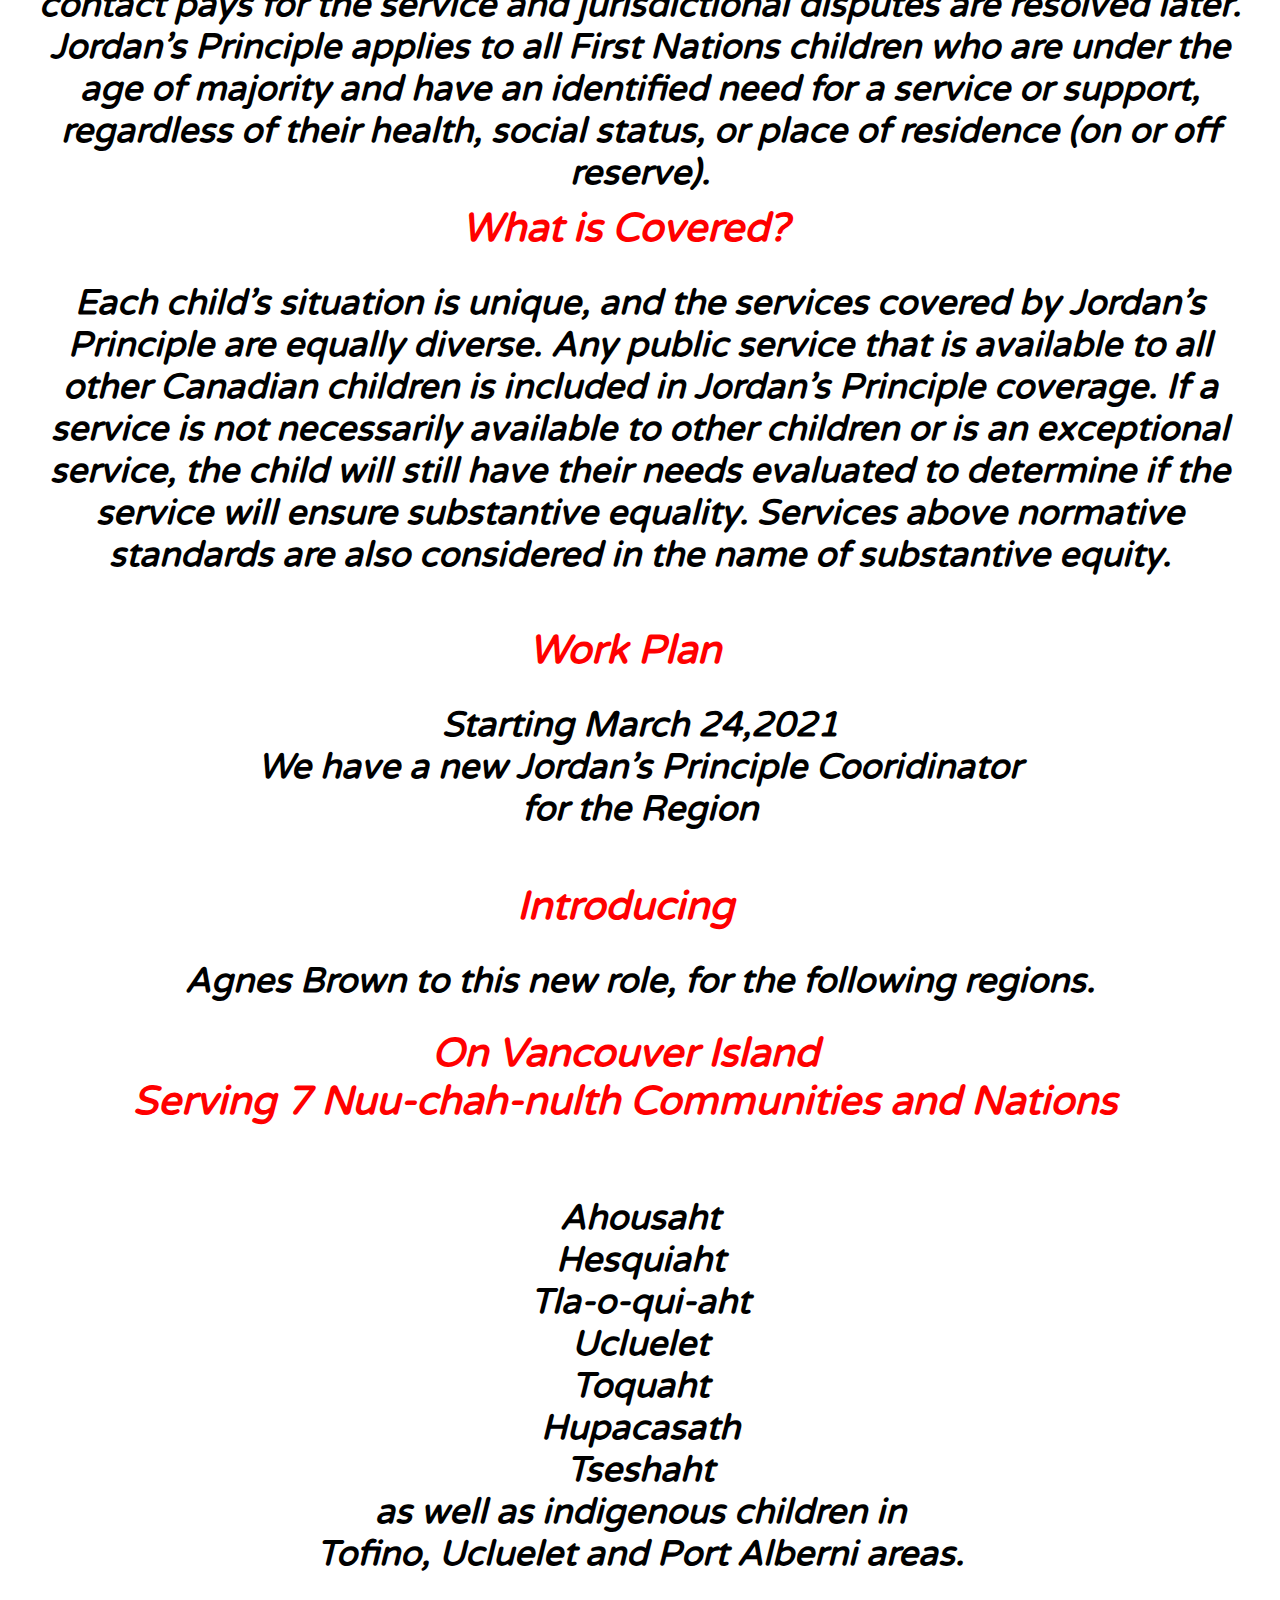
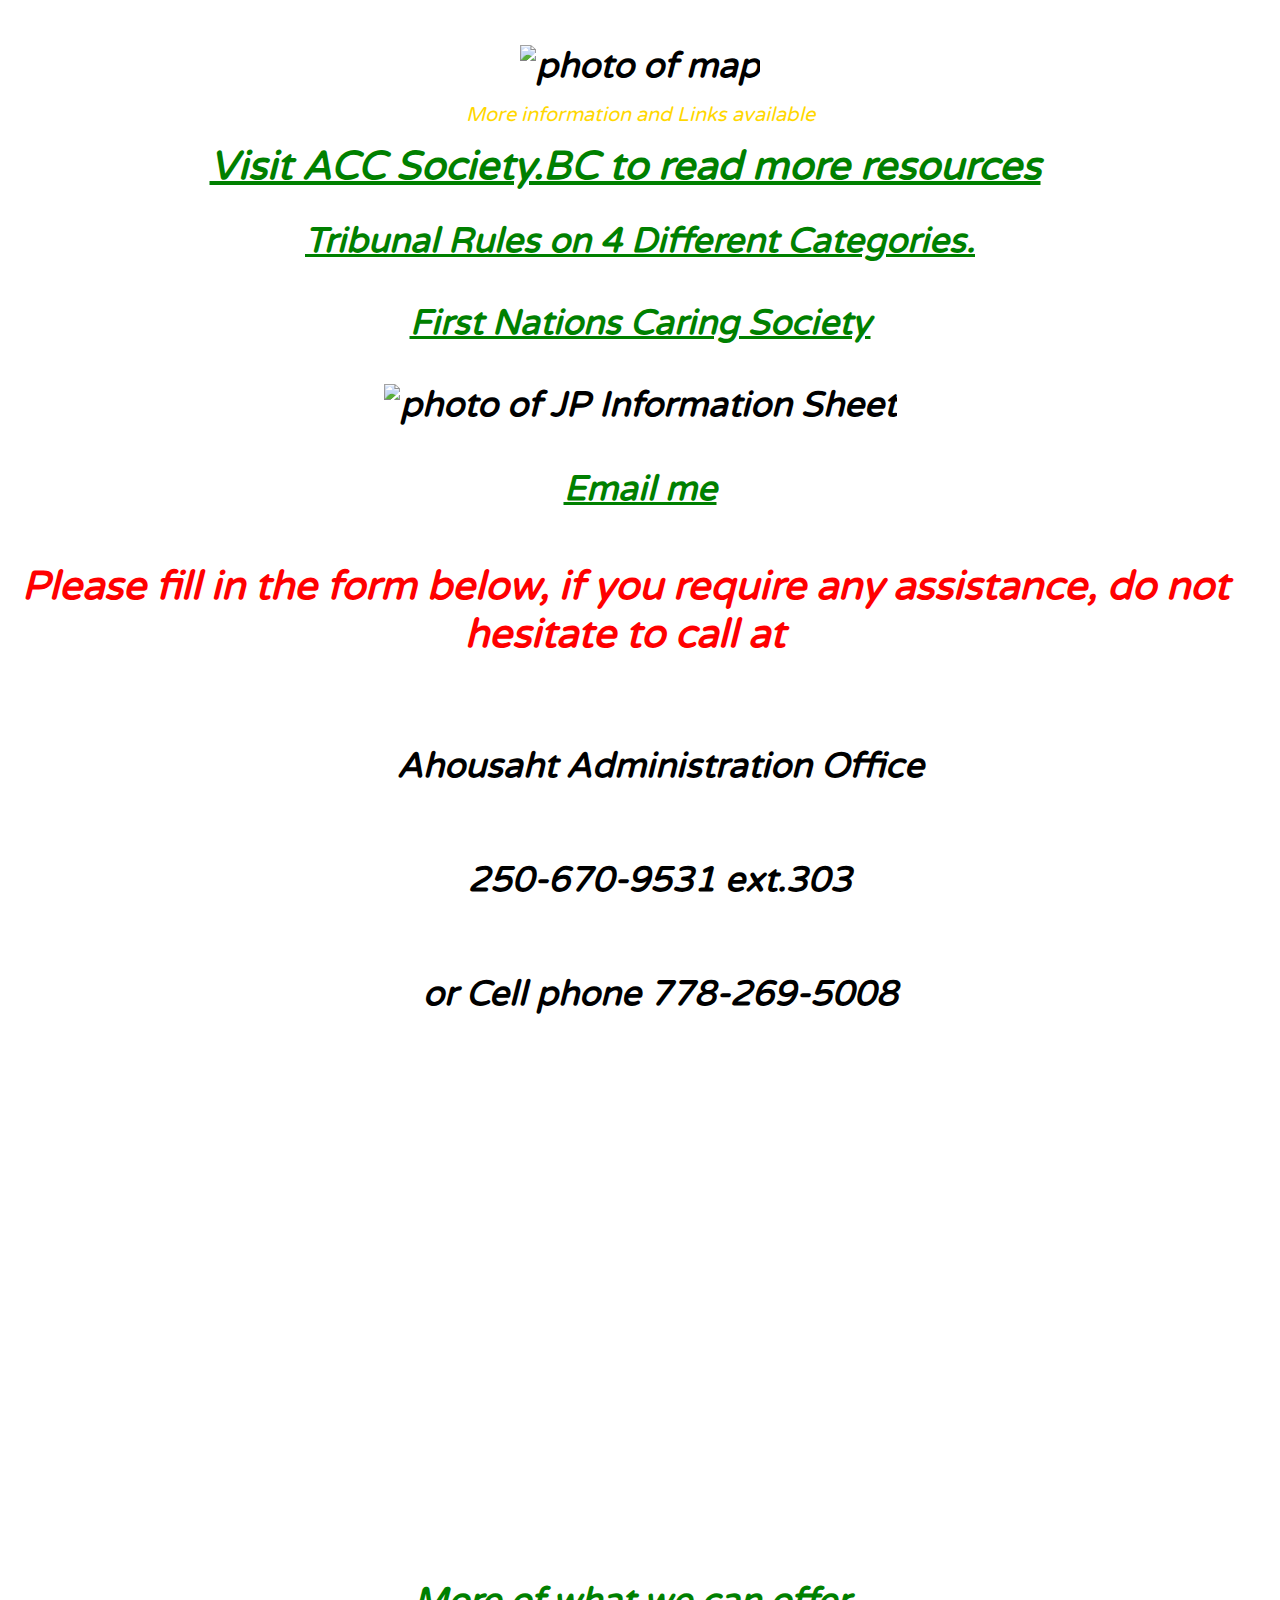
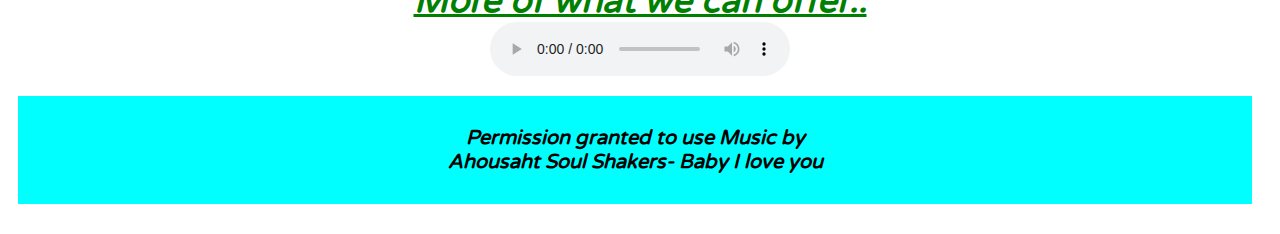
==== commit 44ba6b9d: "Update index.html" ====
--- a/index.html
+++ b/index.html
@@ -52,7 +52,11 @@
  <a href=mailto:jordansprinciple@ahousaht.ca"><br> Email me</a><br>
   <br>
 </nav>
-    <p>  Please fill in the form below, if you require any assistance, do not hesitate to call at either phone #s listed above. <br></p>
+    <p>  Please fill in the form below, if you require any assistance, do not hesitate to call at <br></p>
+    <br><ul> Ahousaht Administration Office<br></ul>
+            <br><ul> 250-670-9531 ext.303<br></ul>
+            <br><ul> or Cell phone 778-269-5008<br></ul>
+
  <section>
 
        <iframe width="640px" height= "480px" src= "https://forms.office.com/Pages/ResponsePage.aspx?id=34olkMHsc02o_7tnkoJL-KCwvc5NsjBNshpTyP72bE1UN0hHR0ZGMFJYV1NWT1kzRDBGTjlKMzg4RS4u&embed=true" frameborder= "0" marginwidth= "0" marginheight= "0" style= "border: none; max-width:100%; max-height:100vh" allowfullscreen webkitallowfullscreen mozallowfullscreen msallowfullscreen> </iframe>
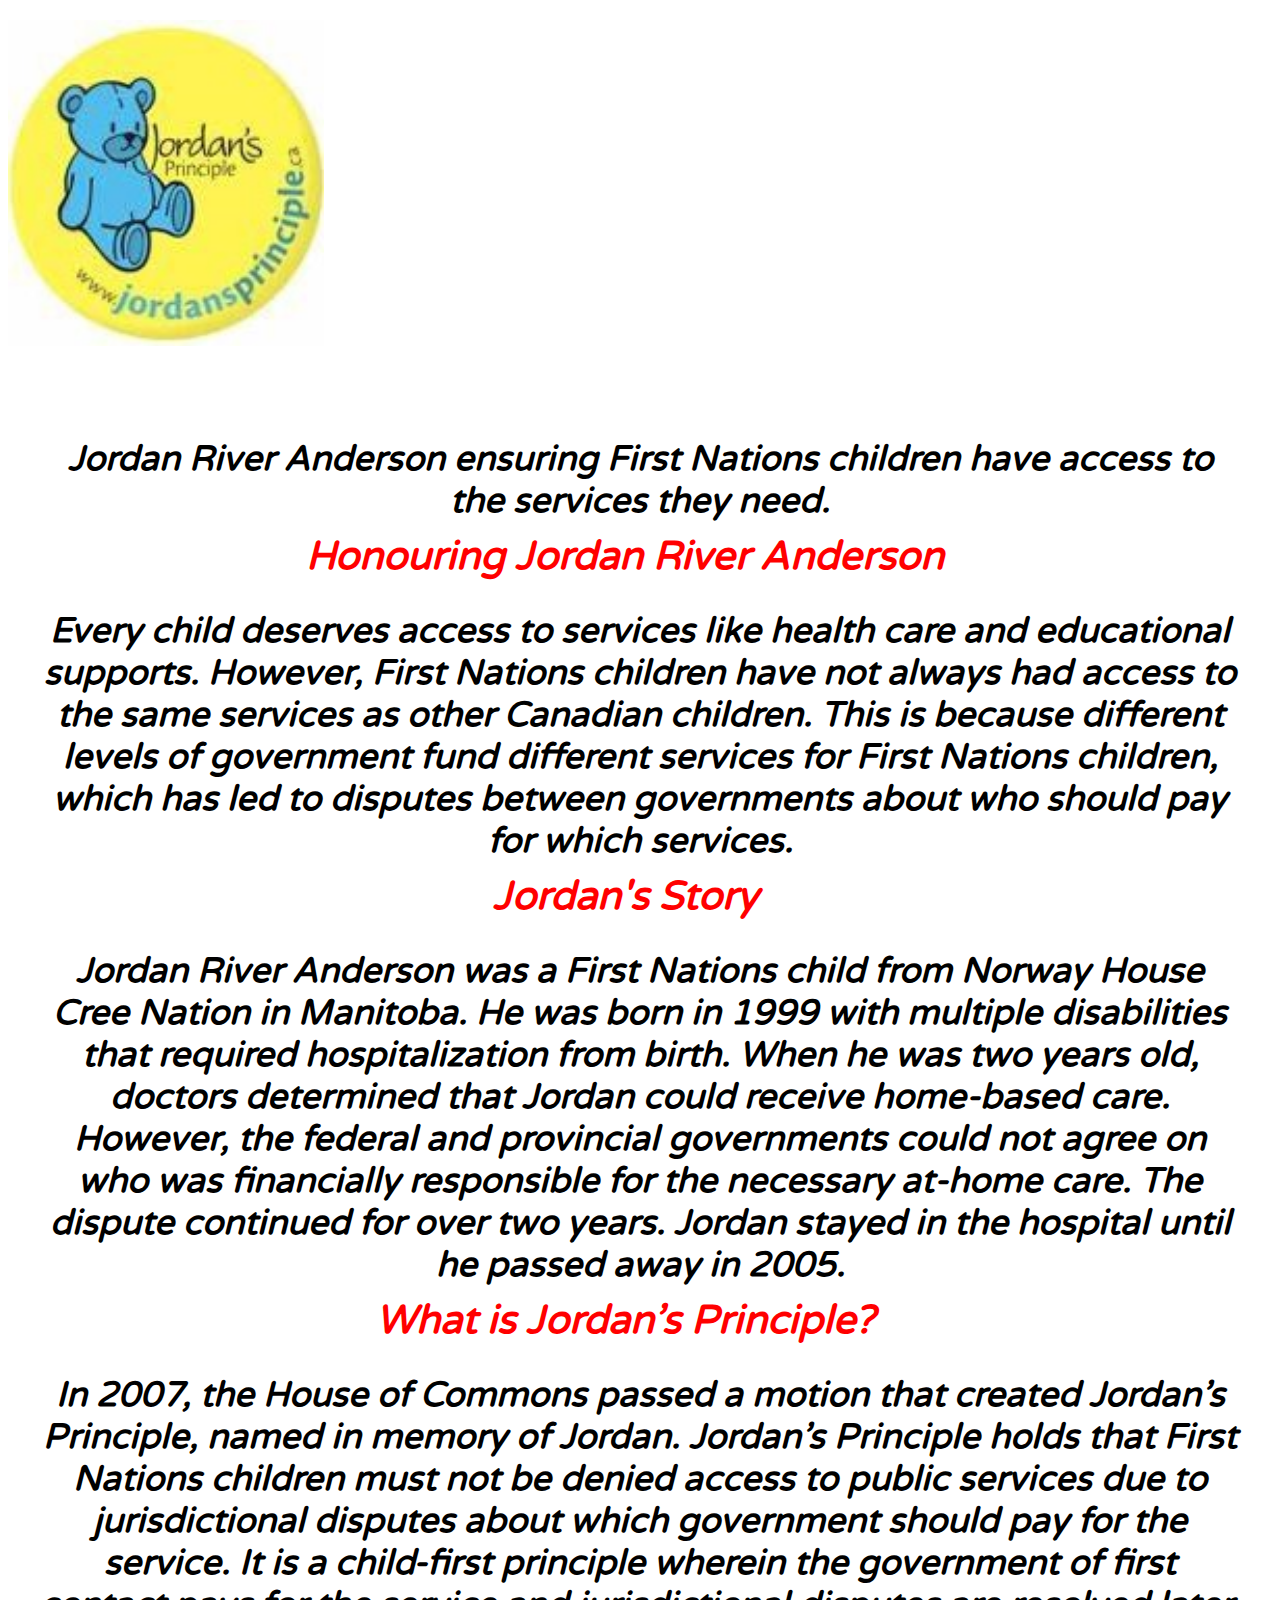
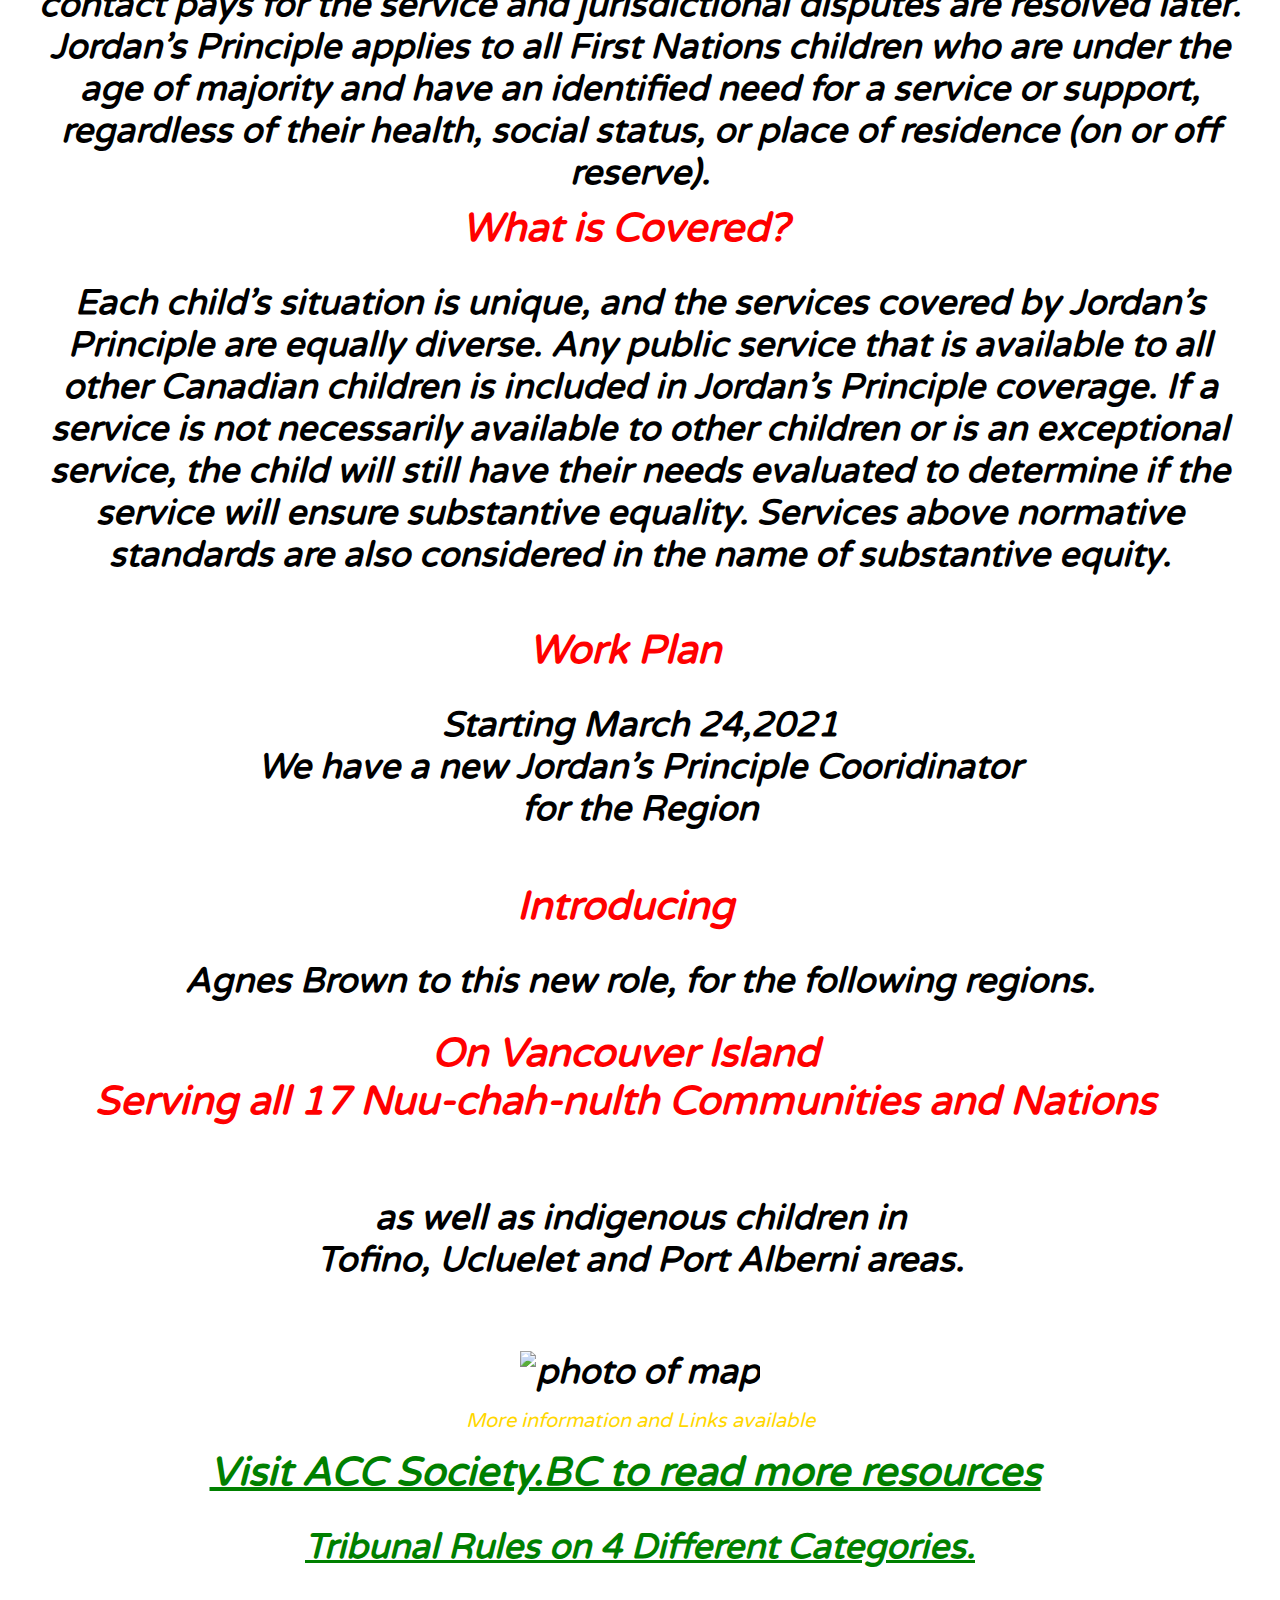
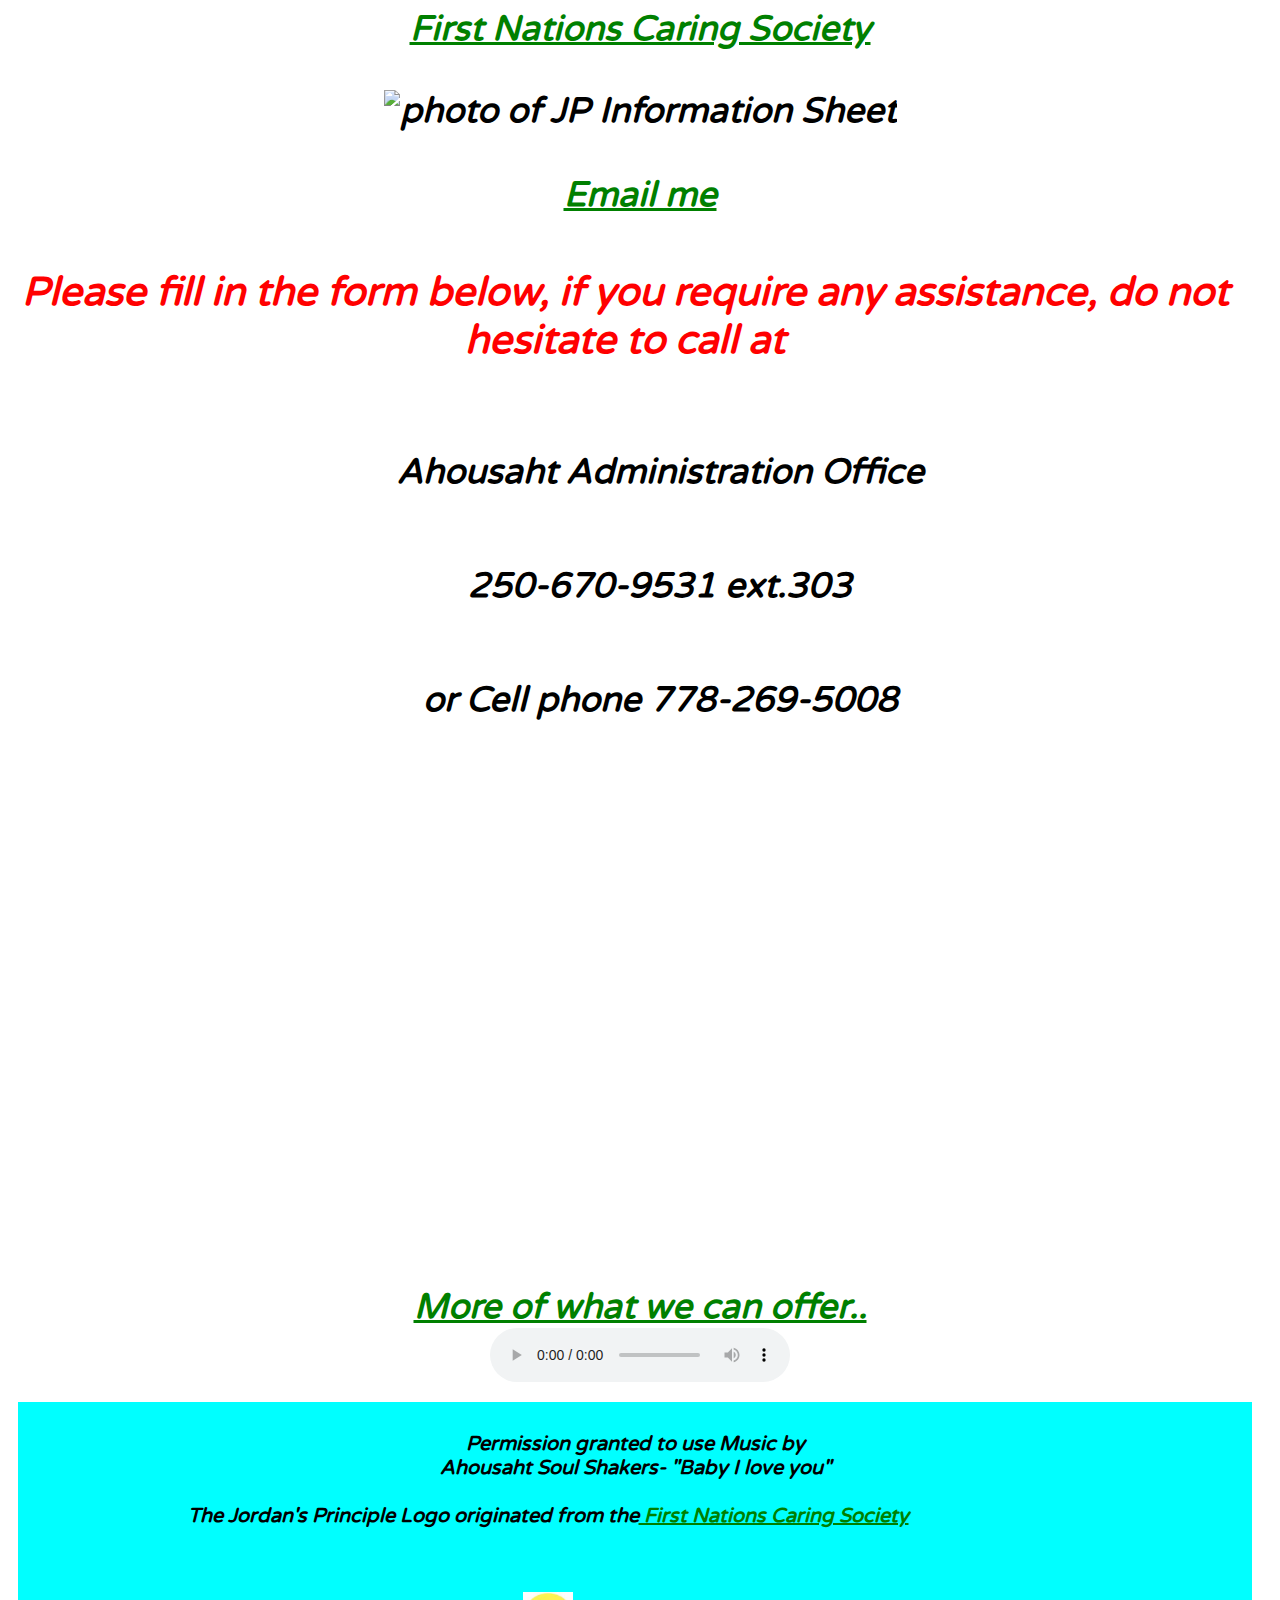
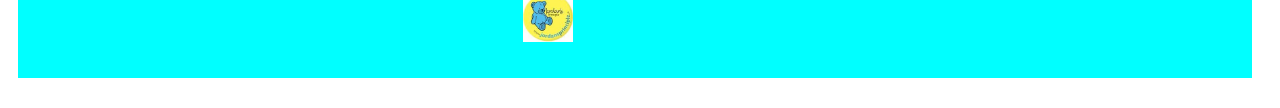
==== commit f2ec0b0a: "Update index.html" ====
--- a/index.html
+++ b/index.html
@@ -30,11 +30,11 @@
     <br>  We have a new Jordan’s Principle Cooridinator <br>
  <i><b> for the Region</i></b><br>
  <br>  <p> Introducing</p> <b> Agnes Brown</b> to this new role, for the following regions. <br>
-  <h2><p> On Vancouver Island <br>Serving 7 Nuu-chah-nulth Communities and Nations </h2>
-    <br>Ahousaht<br> Hesquiaht <br> Tla-o-qui-aht<br> Ucluelet<br> Toquaht<br> Hupacasath<br> Tseshaht<br> as well as indigenous children in <br>Tofino, Ucluelet and Port Alberni areas. <br></p>
+  <h2><p> On Vancouver Island <br>Serving all 17 Nuu-chah-nulth Communities and Nations </h2>
+    <br> as well as indigenous children in <br>Tofino, Ucluelet and Port Alberni areas. <br></p>
     </section>
 
- <img src= "images/7ncntribes.jpg" alt="photo of map" width="800" height="900" />
+ <img src= "images/14 NCN map.jpg" alt="photo of map" width="900" height="900" />
 
 
 
@@ -77,11 +77,21 @@
   Your browser does not support the audio tag.
 </audio>
 
-  <footer>
-    <i> Permission granted to use Music by <br> Ahousaht Soul Shakers- Baby I love you</<i><br>
- </footer>
+
+    <footer>
+      <i> Permission granted to use Music by <br>Ahousaht Soul Shakers- "Baby I love you"</<i><br>
+        <div class="container">
+          <div class="text">
+        <i><br> The Jordan's Principle Logo originated from the<a href="https://fncaringsociety.com/"> First Nations Caring Society </a></p></i><br>
+          </div>
+           <div class="image">
+             <img src= "images/JPLogo2.jpg" alt=photo of logos" width="50" height="50" />
+          </div>
+        </div>
+    </footer>
+
       <meta name="robots" content:"follow"/>
       <meta name="author" content="Agnes Brown">
-      <meta name="keywords" content="Jordans Principle,Nuuchahnulth,Ahousaht, 7 Nations, Agnes Brown, Coordinator>"
+      <meta name="keywords" content="Jordans Principle,Nuuchahnulth,Ahousaht, 14 Nations, Agnes Brown, Coordinator>"
   </body>
   </html>
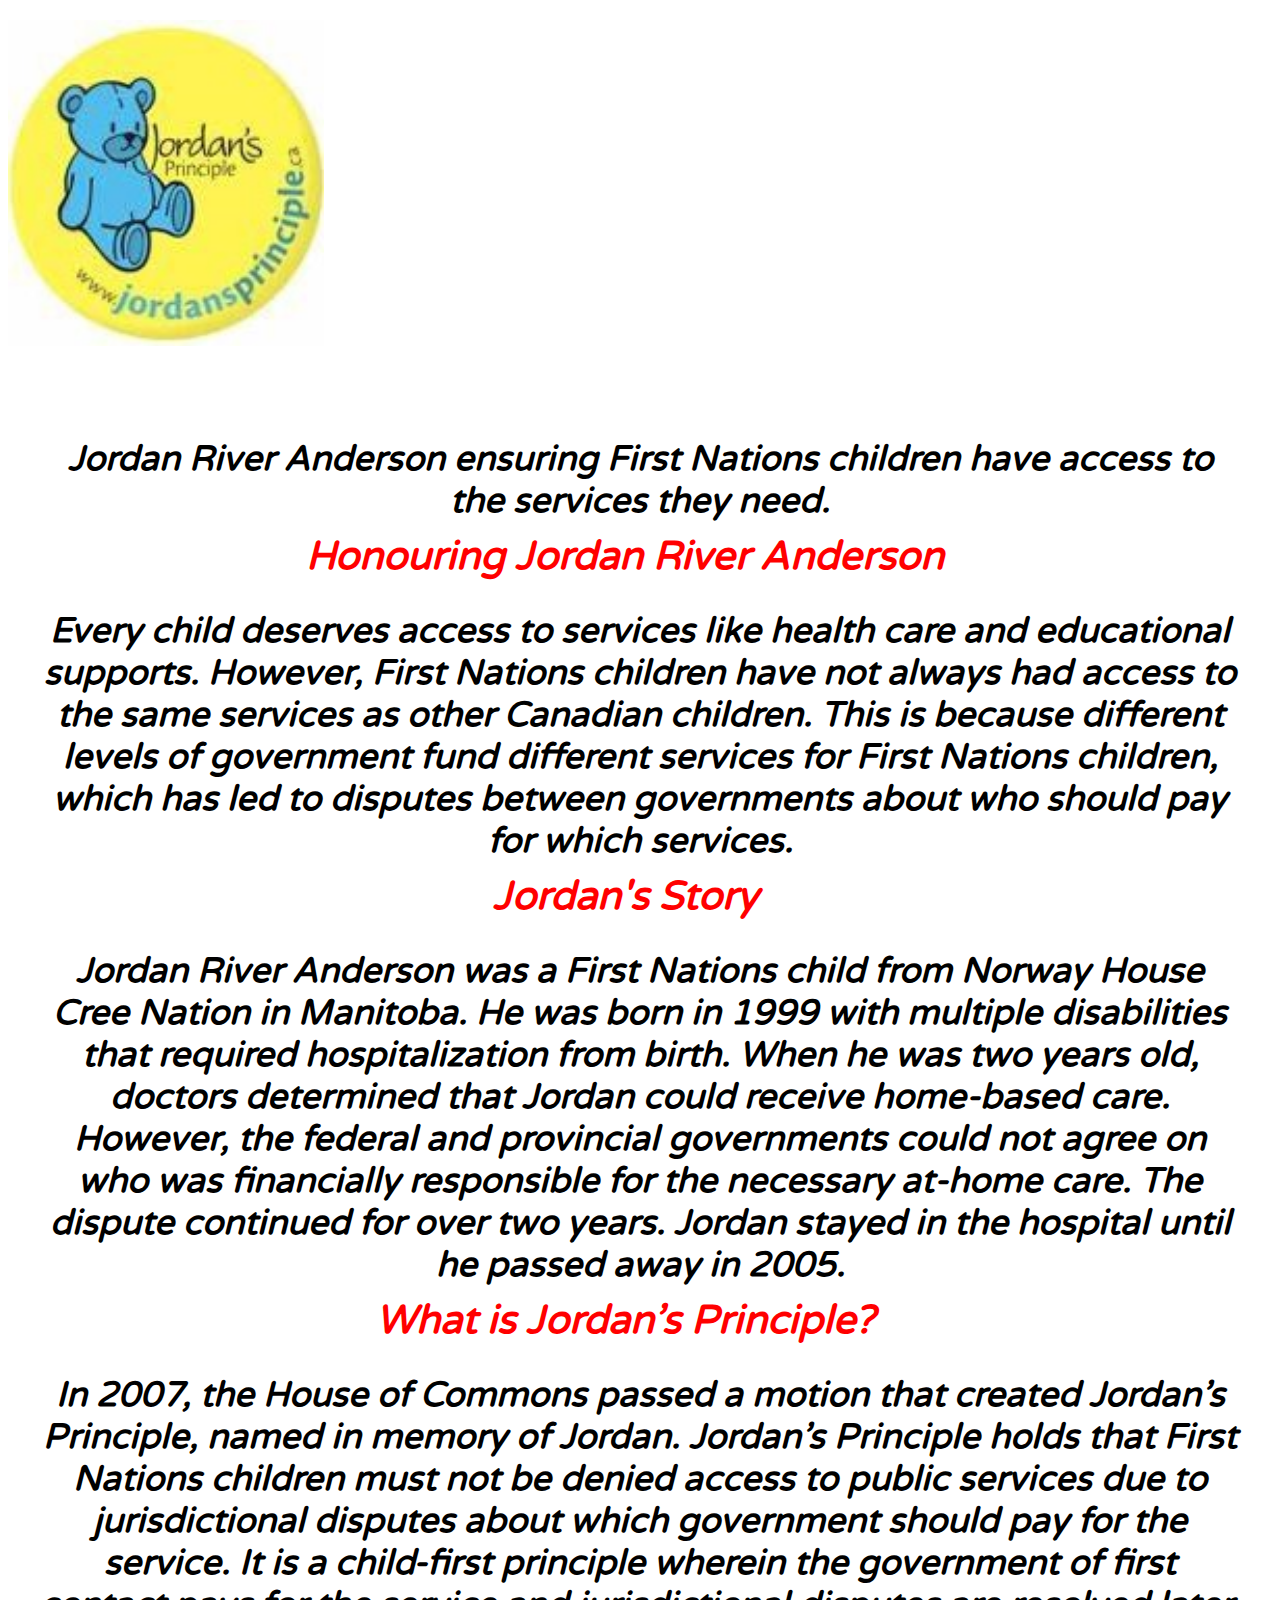
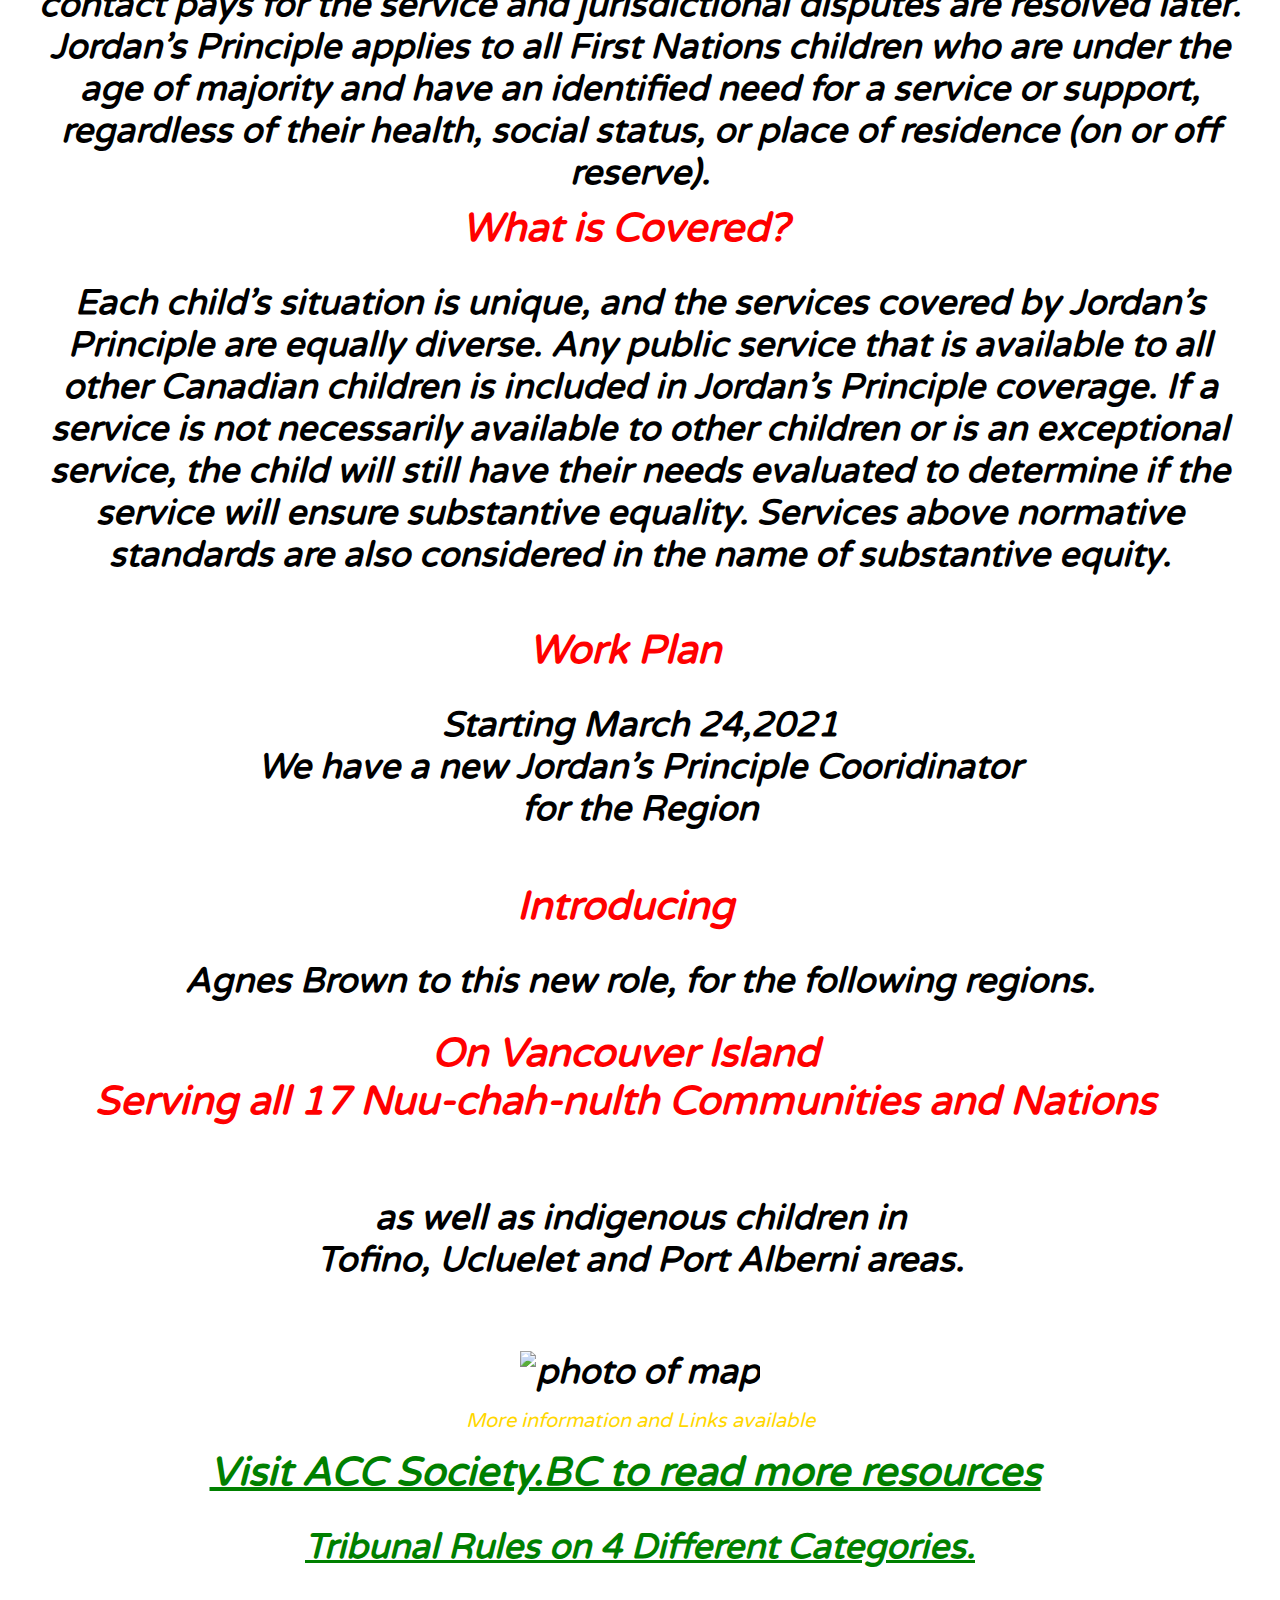
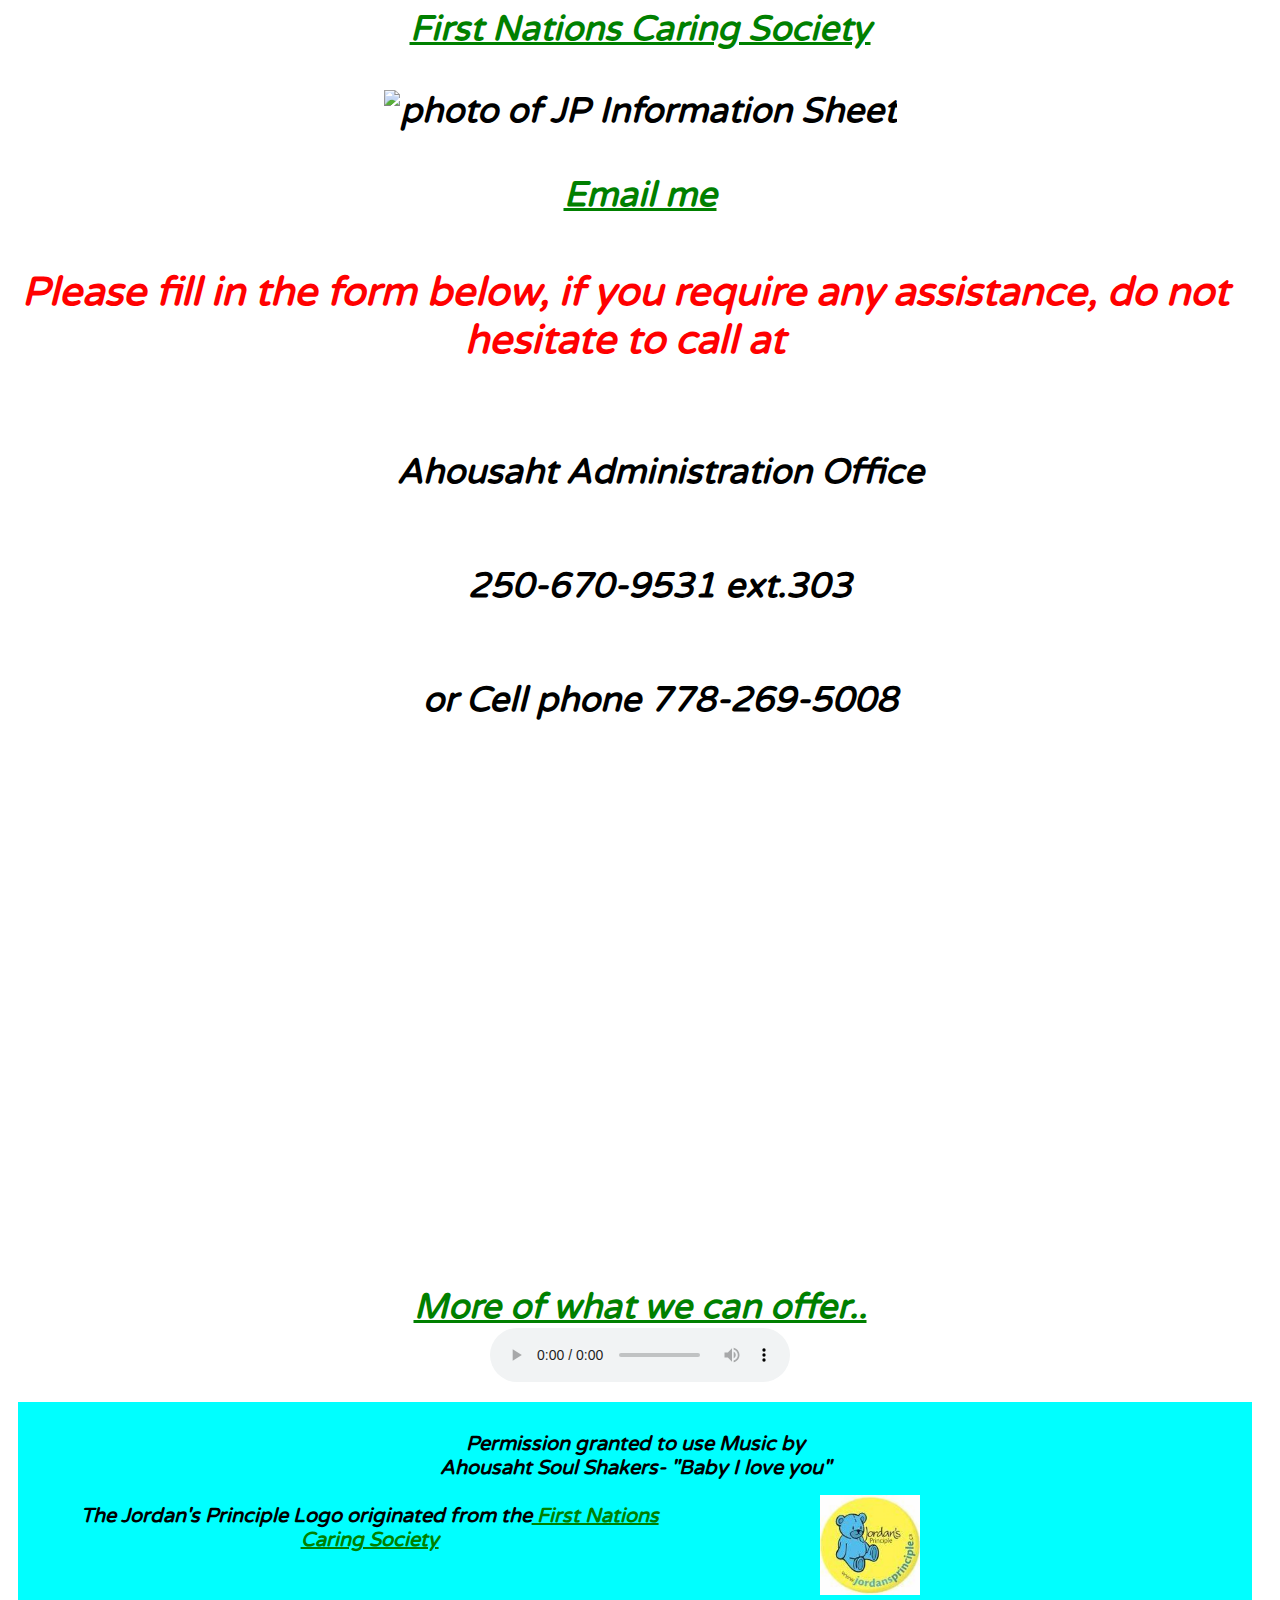
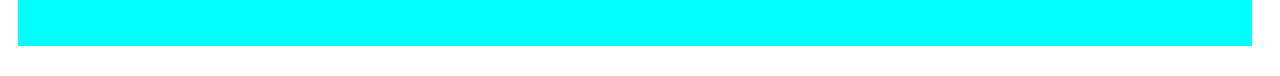
==== commit 79b09662: "Update index.html" ====
--- a/index.html
+++ b/index.html
@@ -78,14 +78,33 @@
 </audio>
 
 
-    <footer>
+<footer>
+  <style>
+    .container {
+      display:flex;
+      align-items: center;
+      justify-content: center
+        }
+        img {
+          max width: 30%
+        }
+        .image {
+          flex-basis: 40%
+        }
+        .text-size: 15px;
+         padding-left: 20px;
+      }
+  </style>
+  <body>
       <i> Permission granted to use Music by <br>Ahousaht Soul Shakers- "Baby I love you"</<i><br>
-        <div class="container">
           <div class="text">
-        <i><br> The Jordan's Principle Logo originated from the<a href="https://fncaringsociety.com/"> First Nations Caring Society </a></p></i><br>
+          </style>
+          <div class="container">
+            <div class="text">
+               <i><br> The Jordan's Principle Logo originated from the<a href="https://fncaringsociety.com/"> First Nations Caring Society </a></p></i><br>
           </div>
            <div class="image">
-             <img src= "images/JPLogo2.jpg" alt=photo of logos" width="50" height="50" />
+             <img src= "images/JPLogo2.jpg" alt=photo of logos" width="100" height="100" />
           </div>
         </div>
     </footer>
